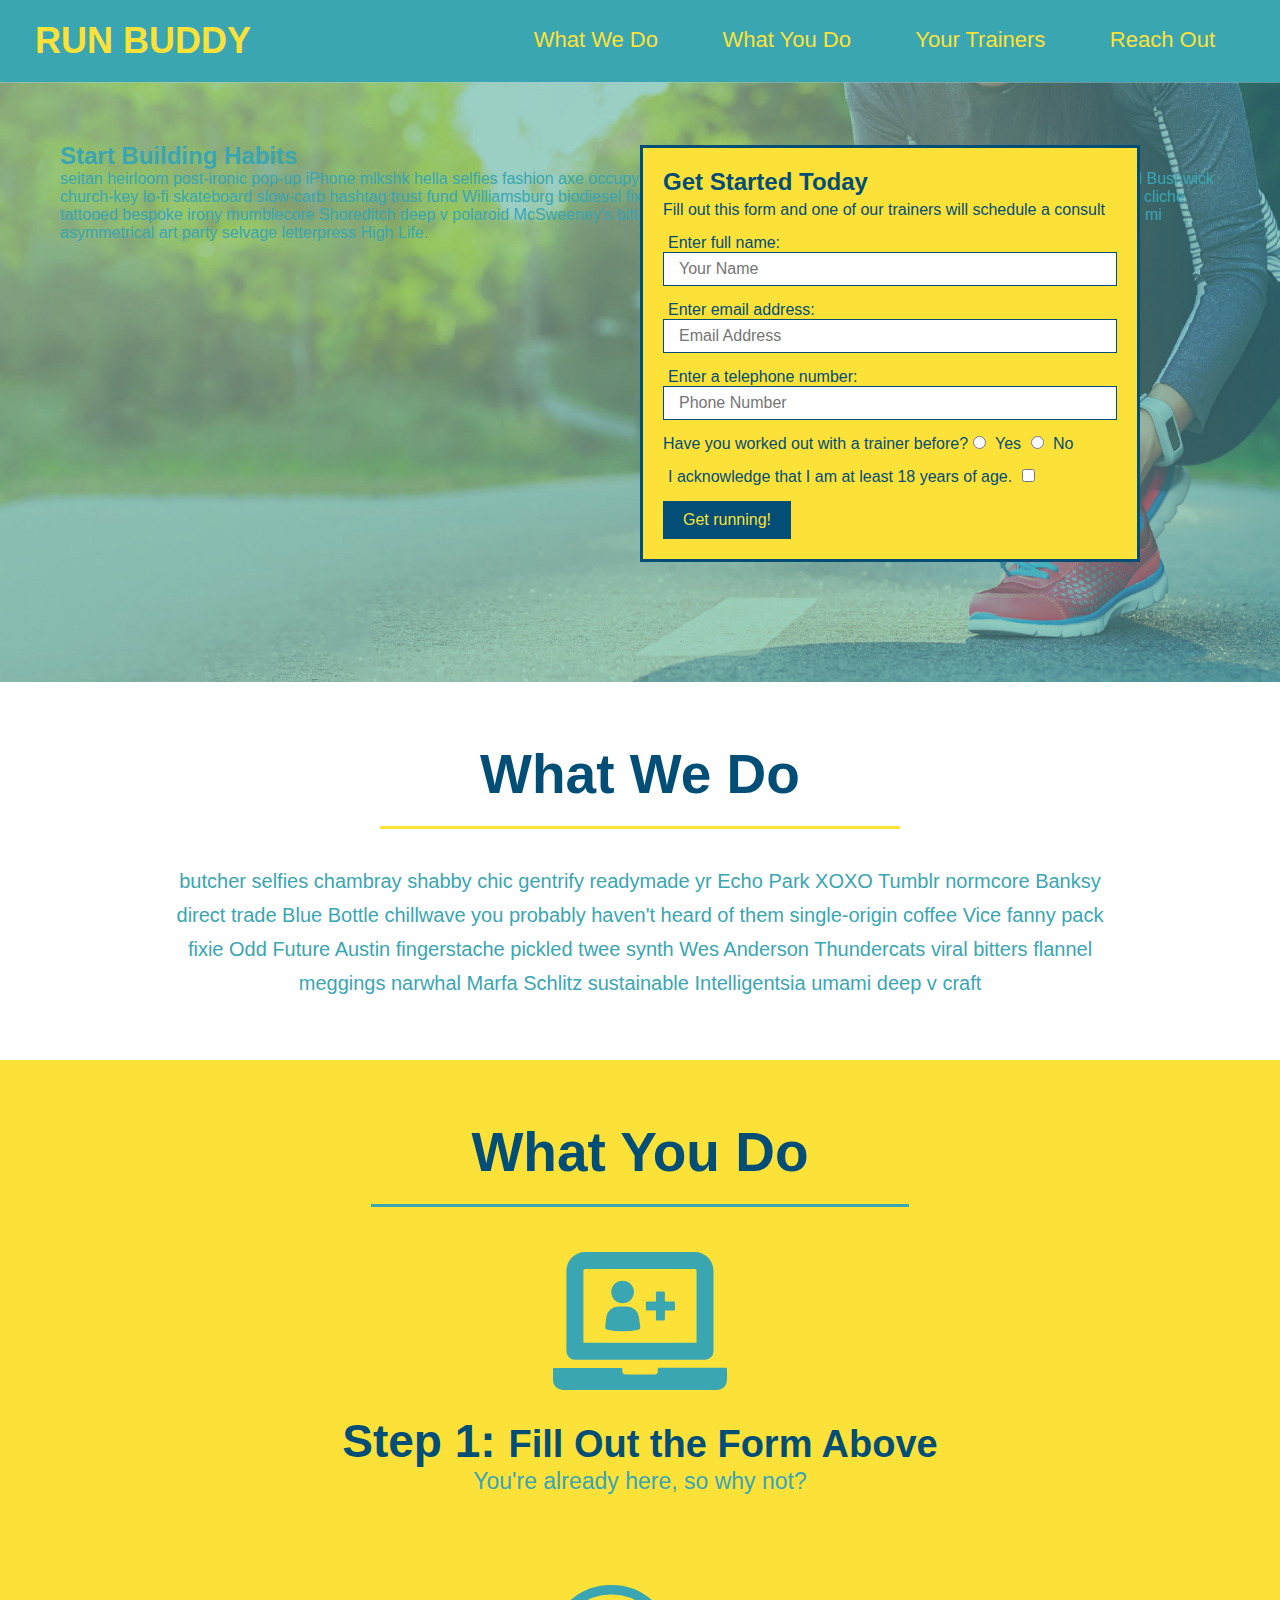
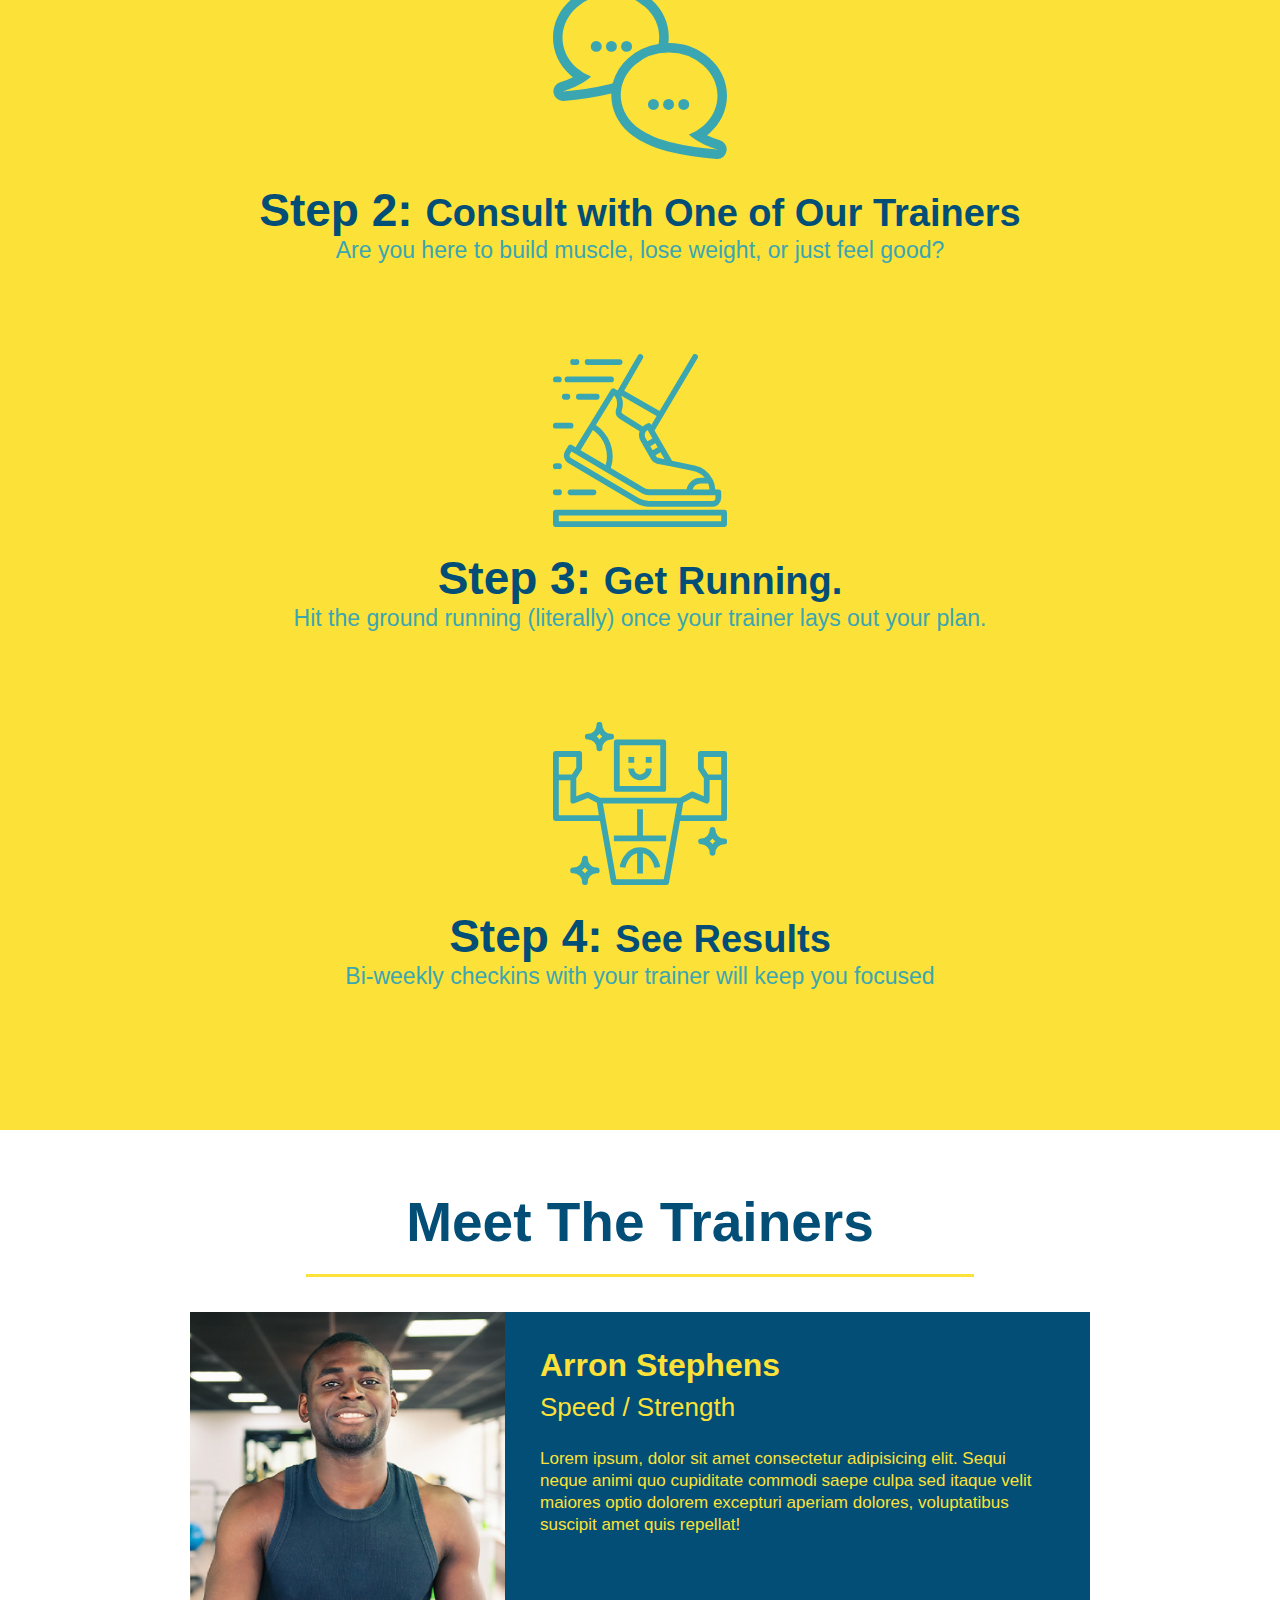
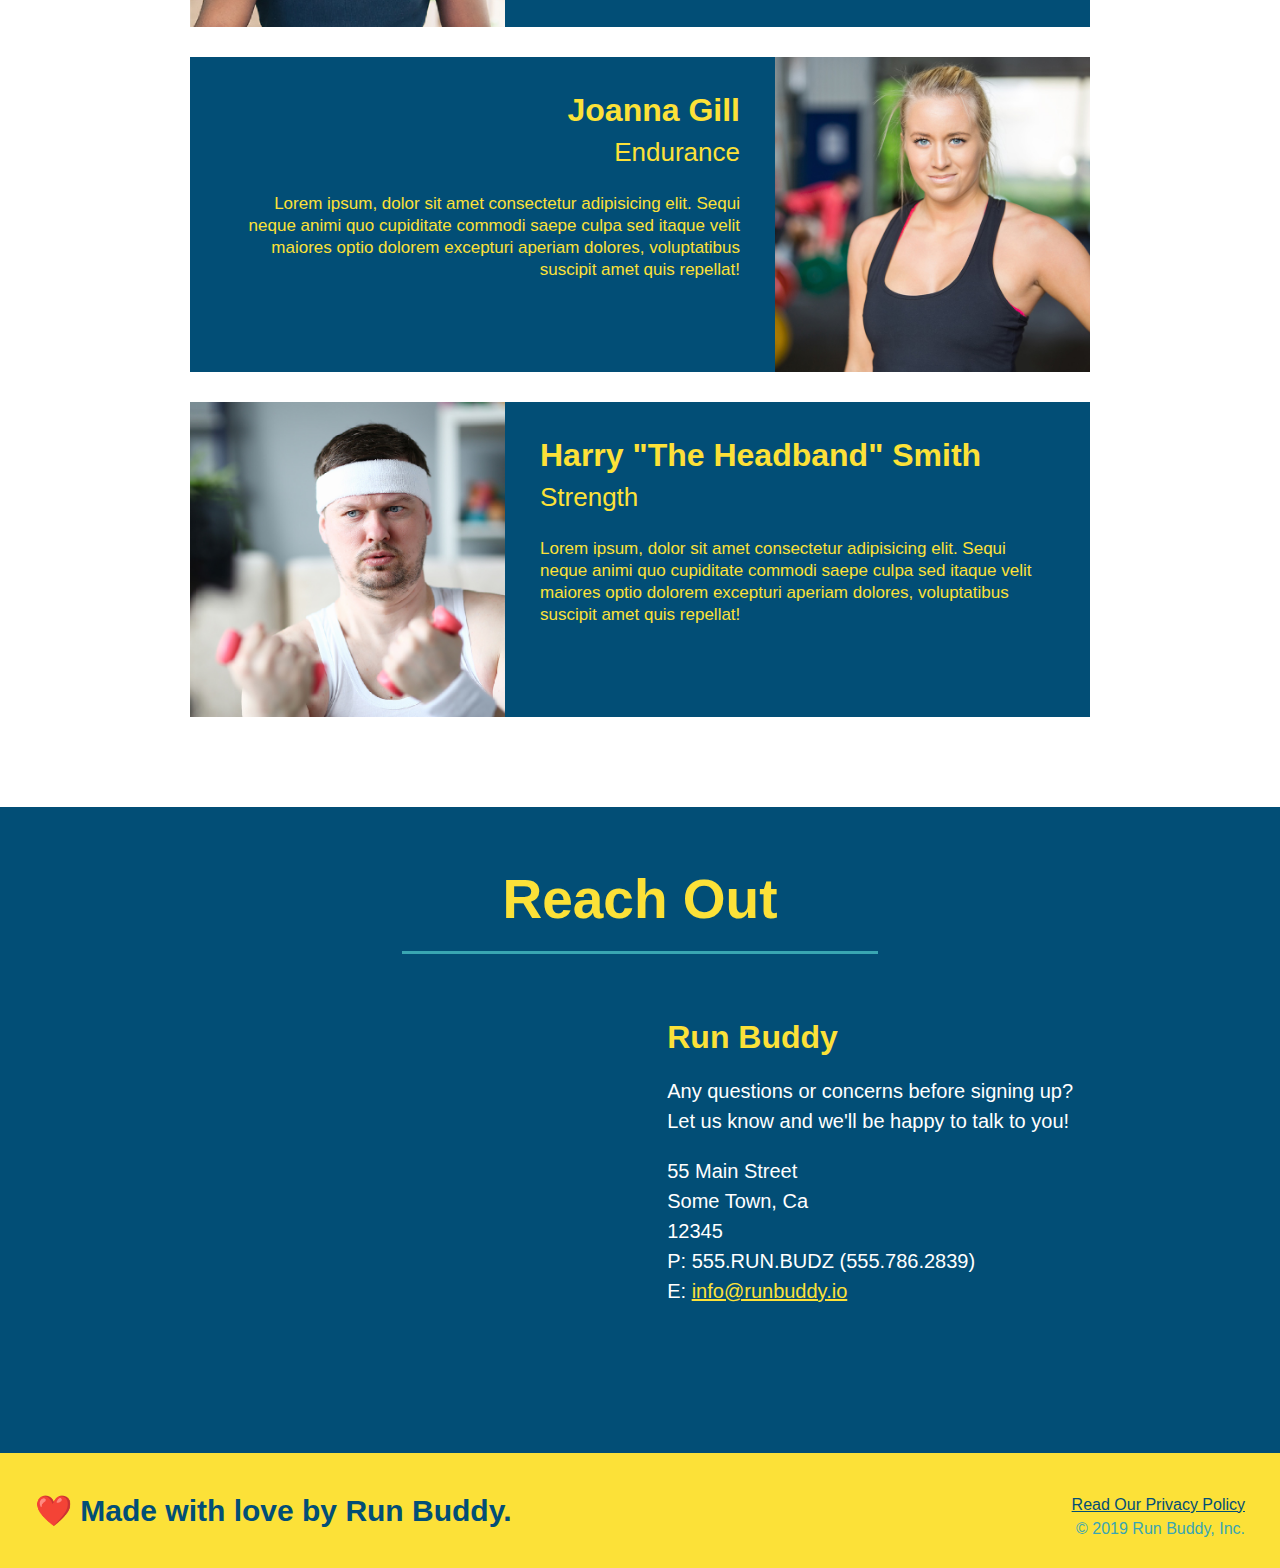
==== index.html @ 1ac49eac "add content to hero, replace image" ====
<!DOCTYPE html>
<html lang="en"
    <head>
        <link rel="stylesheet" href="./assets/css/style.css" />
        <meta charset="UTF-8" />
        <title>Run Buddy</title>
    </head>
    <body>
        <!--navigation -->
        <header>
            <H1>
                <a href="/">RUN BUDDY</a>
            </H1>
            <nav>
                <!-- Unordered list element -->
                <ul>
                    <!-- List item element -->
                    <li>
                        <!-- Anchor element -->
                        <a href="#what-we-do">What We Do</a>
                    </li>
                    <li>
                        <a href="#what-you-do">What You Do</a>
                    </li>
                    <li>
                        <a href="#your-trainers">Your Trainers</a>
                    </li>
                    <li>
                        <a href="#reach-out">Reach Out</a>
                    </li>
                </ul>
            </nav>
        </header>
        
        <!-- hero/jumbtron -->
        <section class="hero">
            <div class="hero-cta">
                <h2>Start Building Habits</h2>
                <p>
                    seitan heirloom post-ironic pop-up iPhone mlkshk hella selfies fashion axe occupy readymade put a bird on it messenger bag Wes Anderson Schlitz plaid Bushwick church-key lo-fi skateboard slow-carb hashtag trust fund Williamsburg biodiesel fixie farm-to-table 8-bit banjo XOXO Banksy chillwave bicycle rights retro cliche tattooed bespoke irony mumblecore Shoreditch deep v polaroid McSweeney's bitters cray gentrify tofu Marfa you probably haven't heard of them yr banh mi asymmetrical art party selvage letterpress High Life.
                </p>
            </div>
            <div class="hero-form">
                <h3>Get Started Today</h3>
                <p>Fill out this form and one of our trainers will schedule a consult</p>
                <!-- Add form element -->
                <form>
                    <label for="name">Enter full name:</label>
                    <input type="text" placeholder="Your Name" name="name" id="name" class="form-input" />
                    <label for="email">Enter email address:</label>
                    <input type="email" placeholder="Email Address" name="email" id="email" class="form-input" />
                    <label for="phone">Enter a telephone number:</label>
                    <input type="tel" placeholder="Phone Number" name="phone" id="phone" class="form-input" />
                    <p>
                        Have you worked out with a trainer before?
                        <input type="radio" name="trainer-confirm" id="trainer-yes" />
                        <label for="trainer-yes">Yes</label> 
                        <input type="radio" name="trainer-cofirm" id="trainer-no" />
                        <label for="trainer-no">No</label>
                    </p>
                    <p>
                        <label for="checkbox" >
                        I acknowledge that I am at least 18 years of age.
                        </label>
                        <input type="checkbox" name="age-confirm" id="checkbox" />
                    </p>
                    <button type="submit">
                        Get running!
                    </button>
                </form>
            </div>
        </section>
        <!-- end hero -->
        <!-- "what we do" section -->
        <section id="what-we-do" class="intro">
            <h2 class="section-title primary-border">What We Do</h2>
            <p>
                butcher selfies chambray shabby chic gentrify readymade yr Echo Park XOXO Tumblr normcore Banksy direct trade Blue Bottle chillwave you probably haven't heard of them single-origin coffee Vice fanny pack fixie Odd Future Austin fingerstache pickled twee synth Wes Anderson Thundercats viral bitters flannel meggings narwhal Marfa Schlitz sustainable Intelligentsia umami deep v craft
            </p>
        </section>

        <!-- "what you do" section -->
        <section id="what-you-do" class="steps">
            <h2 class="section-title secondary-border">What You Do</h2>

            <div>
                <img src="assets/images/01-04-svgs/step-1.svg" alt=""/>
                <h3>Step 1: <span>Fill Out the Form Above</span></h3>
                <p>You're already here, so why not?</p>
            </div>

            <div>
                <img src="assets/images/01-04-svgs/step-2.svg" alt=""/>
                <h3>Step 2: <span>Consult with One of Our Trainers</span></h3>
                <p>Are you here to build muscle, lose weight, or just feel good?</p>
            </div>

            <div>
                <img src="assets/images/01-04-svgs/step-3.svg" alt=""/>
                <h3>Step 3: <span>Get Running.</span></h3>
                <p>Hit the ground running (literally) once your trainer lays out your plan.</p>
            </div>

            <div>
                <img src="assets/images/01-04-svgs/step-4.svg" alt=""/>
                <h3>Step 4: <span>See Results</span></h3>
                <p>Bi-weekly checkins with your trainer will keep you focused</p>
            </div>
        </section>

        <!-- "meet the trainers" section -->
        <section id="your-trainers" class="trainers">
            <h2 class="section-title primary-border">
                Meet The Trainers
            </h2>
            <article class="trainer">
                <img src="assets/images/01-05-trainers/trainer-1.jpg" alt="Arron Stephens in his workout clothes, ready to pump iron"/>
                <div class="trainer-bio text-left">
                    <h3>Arron Stephens</h3>
                    <h4>Speed / Strength</h4>
                    <p>
                        Lorem ipsum, dolor sit amet consectetur adipisicing elit. Sequi neque animi quo cupiditate commodi saepe culpa sed
      itaque velit maiores optio dolorem excepturi aperiam dolores, voluptatibus suscipit amet quis repellat!
                    </p>
                </div>
            </article>

        <!-- second trainer bio -->
             <article class="trainer">
                <div class="trainer-bio text-right">
                    <h3>Joanna Gill</h3>
                    <h4>Endurance</h4>
                    <p>
                        Lorem ipsum, dolor sit amet consectetur adipisicing elit. Sequi neque animi quo cupiditate commodi saepe culpa sed
      itaque velit maiores optio dolorem excepturi aperiam dolores, voluptatibus suscipit amet quis repellat!
                    </p>
                </div>
                <img src="assets/images/01-05-trainers/trainer-2.jpg" alt="Joanna Gill cooling off after a workout"/>
            </article>

        <!-- third trainer bio-->
            <article class="trainer">
                <img src="assets/images/01-05-trainers/trainer-3.jpg" alt="Harry Smith wearing a headband and lifting comically small pink weights"/>
                <div class="trainer-bio text-left">
                    <h3>Harry "The Headband" Smith</h3>
                    <h4>Strength</h4>
                    <p>
                        Lorem ipsum, dolor sit amet consectetur adipisicing elit. Sequi neque animi quo cupiditate commodi saepe culpa sed
      itaque velit maiores optio dolorem excepturi aperiam dolores, voluptatibus suscipit amet quis repellat!
                    </p>
                </div>
            </article>
        </section>

        <!-- "reach out" section -->
        <section id="reach-out" class="reach-out">
            <h2 class="section-title secondary-border">Reach Out</h2>
            <div class="contact-info">
                <iframe src="https://www.google.com/maps/embed?pb=!1m18!1m12!1m3!1d3444.9322845877364!2d-97.71588204939543!3d30.2959893135113!2m3!1f0!2f0!3f0!3m2!1i1024!2i768!4f13.1!3m3!1m2!1s0x8644b5f6bcf0cf97%3A0x780949b0cc83737!2s1407%20Wilshire%20Blvd%2C%20Austin%2C%20TX%2078722!5e0!3m2!1sen!2sus!4v1616112323193!5m2!1sen!2sus" 
                width="400" 
                height="400" 
                style="border:0;" 
                allowfullscreen 
                >
                </iframe>
                <div>
                <h3>Run Buddy</h3>
                <p>
                    Any questions or concerns before signing up?
                    <br />
                    Let us know and we'll be happy to talk to you!
                </p>
                <address>
                    55 Main Street <br/>
                    Some Town, Ca <br/>
                    12345 <br/>
                    P: 555.RUN.BUDZ (555.786.2839)<br/>
                    E: <a href="mailto: info@runbuddy.io">info@runbuddy.io</a>
                </address>
                </div>
            </div>
        </section>

        <!-- footer -->
        <footer>
            <h2>❤️ Made with love by Run Buddy.</h2>
            <div>
                <a href="./privacy-policy.html#">Read Our Privacy Policy</a><br/>
                &copy; 2019 Run Buddy, Inc.
            </div>
        </footer>

    </body>
</html>
---- assets/css/style.css ----
* {
    margin: 0;
    padding: 0;
    box-sizing: border-box;
}
body {
    /* I'm a CSS comment! */
    color: #39a6b2;
    font-family: Helvetica, Arial, sans-serif;    
}
/* apply styles to <head> */
header {
    padding: 20px 35px;
    background-color: #39a6b2;

}
header h1 {
    font-weight: bold;
    font-size: 36px;
    color: #fce138;
    margin: 0;
    display: inline;
}

header a {
    text-decoration: none;
    color: #fce138;
}

header nav {
    float: right;
    margin: 7px 0;
}

header nav ul li {
    display: inline;
}

header nav ul li a {
    margin: 0 30px;
    font-weight: lighter;
    font-size: 22px;
}

footer {
    background: #fce138;
    width: 100%;
    padding: 40px 35px;
}

footer h2 {
    display: inline;
    color: #024e76;
    font-size: 30px;
    margin: 0;
}

footer div {
    float: right;
    line-height: 1.5;
    text-align: right;
}

footer a {
    color: #024e76;
}

section {
    padding: 60px;
}

/* Hero Style Start */
.hero {
    background-image: url("../images/hero-bg.jpeg");
    height: 600px;
    background-size: cover;
    background-position: center;
    position: relative;
}

.hero-form {
    background-color: #fce138;
    color: #024e76;
    padding: 20px;
    width: 500px;
    border: solid 3px #024e76;
    position: absolute;
    bottom: 120px;
    right: 140px;
}

.hero-form h3 {
    font-size: 24px;
    margin: 0;
}

.hero-form p {
    margin: 5px 0 15px 0;
}

.form-input {
    border: 1px solid #024e76;
    display: block;
    padding: 7px 15px;
    font-size: 16px;
    color: #024e76;
    width: 100%;
    margin-bottom: 15px;
}

.hero-form label {
    margin: 0 5px;
}

.hero-form button{
    color: #fce138;
    background-color: #024e76;
    border: none;
    padding: 10px 20px;
    font-size: 16px;
}
/* HERO STYLES END */

.intro {
    text-align: center;
}

.section-title {
    font-size: 55px;
    color: #024e76;
    margin-bottom: 35px;
    padding: 0 100px 20px 100px;
    border-bottom: 3px solid #fce138;
    display: inline-block;
}

.primary-border {
    border-color: #fce138;
}

.secondary-border {
    border-color: #39a6b2;
}

.intro p {
    line-height: 1.7;
    color: #39a6b2;
    width: 80%;
    font-size: 20px;
    margin: 0 auto;
}

.steps {
    text-align: center;
    background: #fce138;
}

.steps div {
    margin-bottom: 80px;
}

.steps img {
    width: 15%;
    margin: 10px 0;
}

.steps h3 {
    color: #024e76;
    font-size: 46px;
    margin-top: 10px;
}

.steps p {
    color: #39a6b2;
    font-size: 23px;
}

.steps span {
    font-size: 38px;
}

.trainers {
    text-align: center;
}

.trainer {
    width: 900px;
    margin: 0 auto 30px auto;
    background: #024e76;
    color: #fce138;
    overflow: auto;
}

.trainer img {
    width: 35%;
    float: left;
}

.trainer-bio {
    padding: 35px;
    float: left;
    width: 65%;
}

.trainer-bio h3 {
    font-size: 32px;
    margin-bottom: 8px;
}

.trainer-bio h4 {
    font-weight: lighter;
    font-size: 26px;
    margin-bottom: 25px;
}

.trainer-bio p {
    font-size: 17px;
    line-height: 1.3;
}

.text-left {
    text-align: left;
}

.text-right {
    text-align: right;
}

.reach-out {
    background: #024e76;
    text-align: center;
}

.reach-out h2 {
    color: #fce138;
}

.contact-info iframe {
    width: 400px;
    height: 400px;
}

.contact-info div {
    width: 410px;
    display: inline-block;
    vertical-align: top;
    text-align: left;
    margin: 30px 0 0 60px;
    color: white;
}

.contact-info h3 {
    color: #fce138;
    font-size: 32px;
}

.contact-info p, .contact-info address {
    margin: 20px 0;
    line-height: 1.5;
    font-size: 20px;
    font-style: normal;
}

.contact-info a {
    color: #fce138;
}

/* REACH OUT STYLES END */
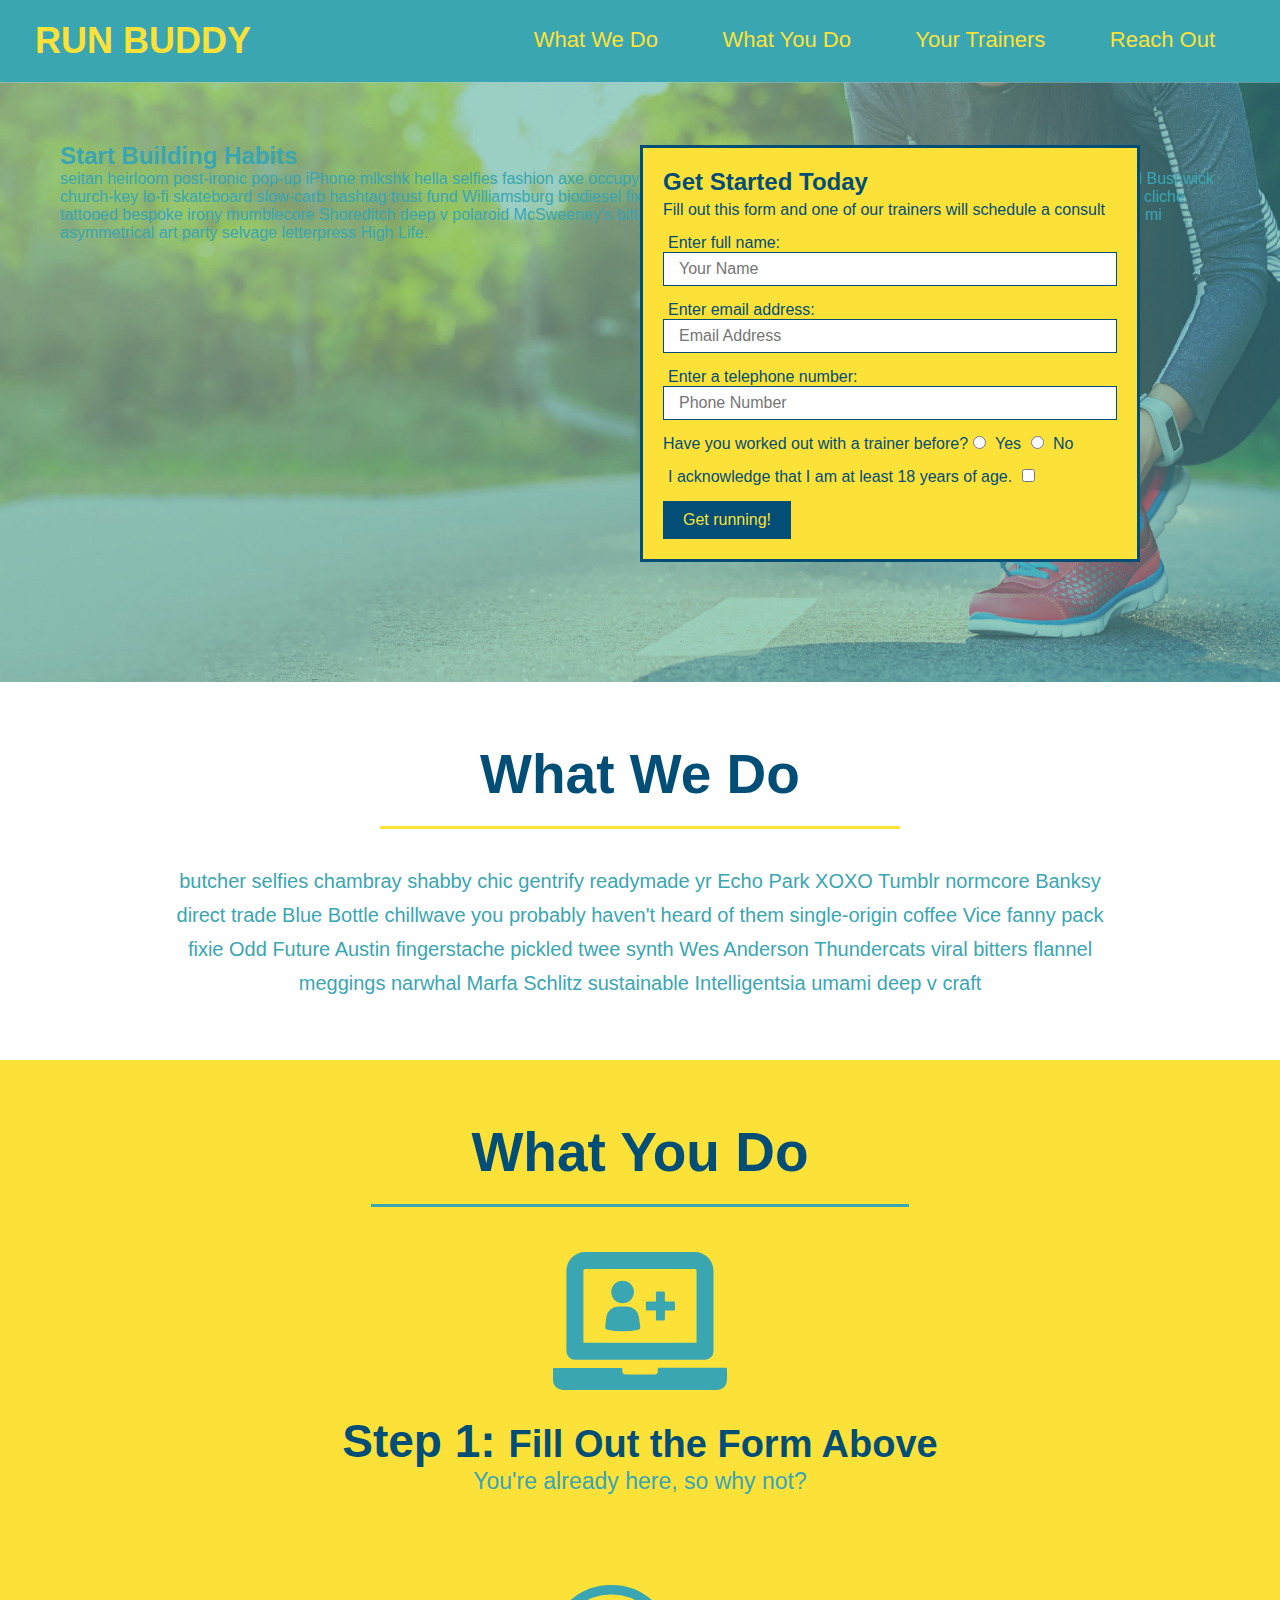
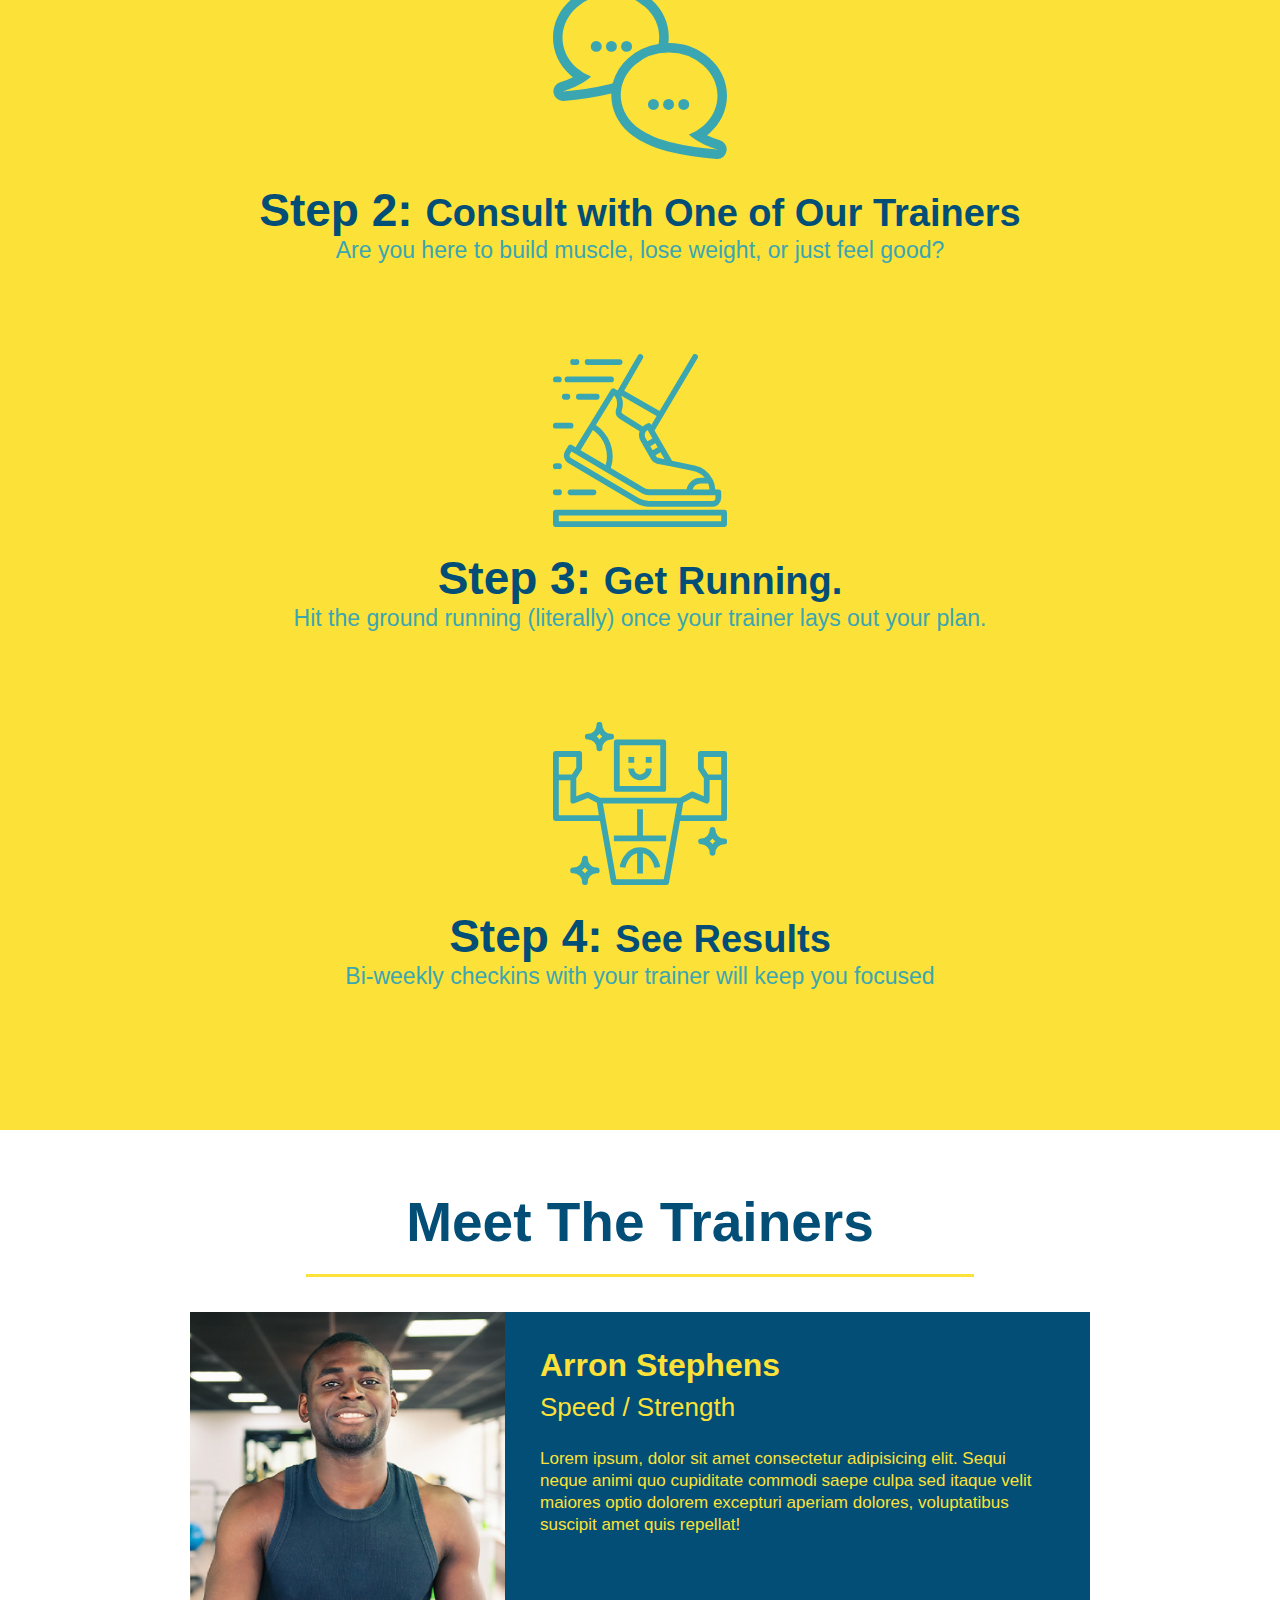
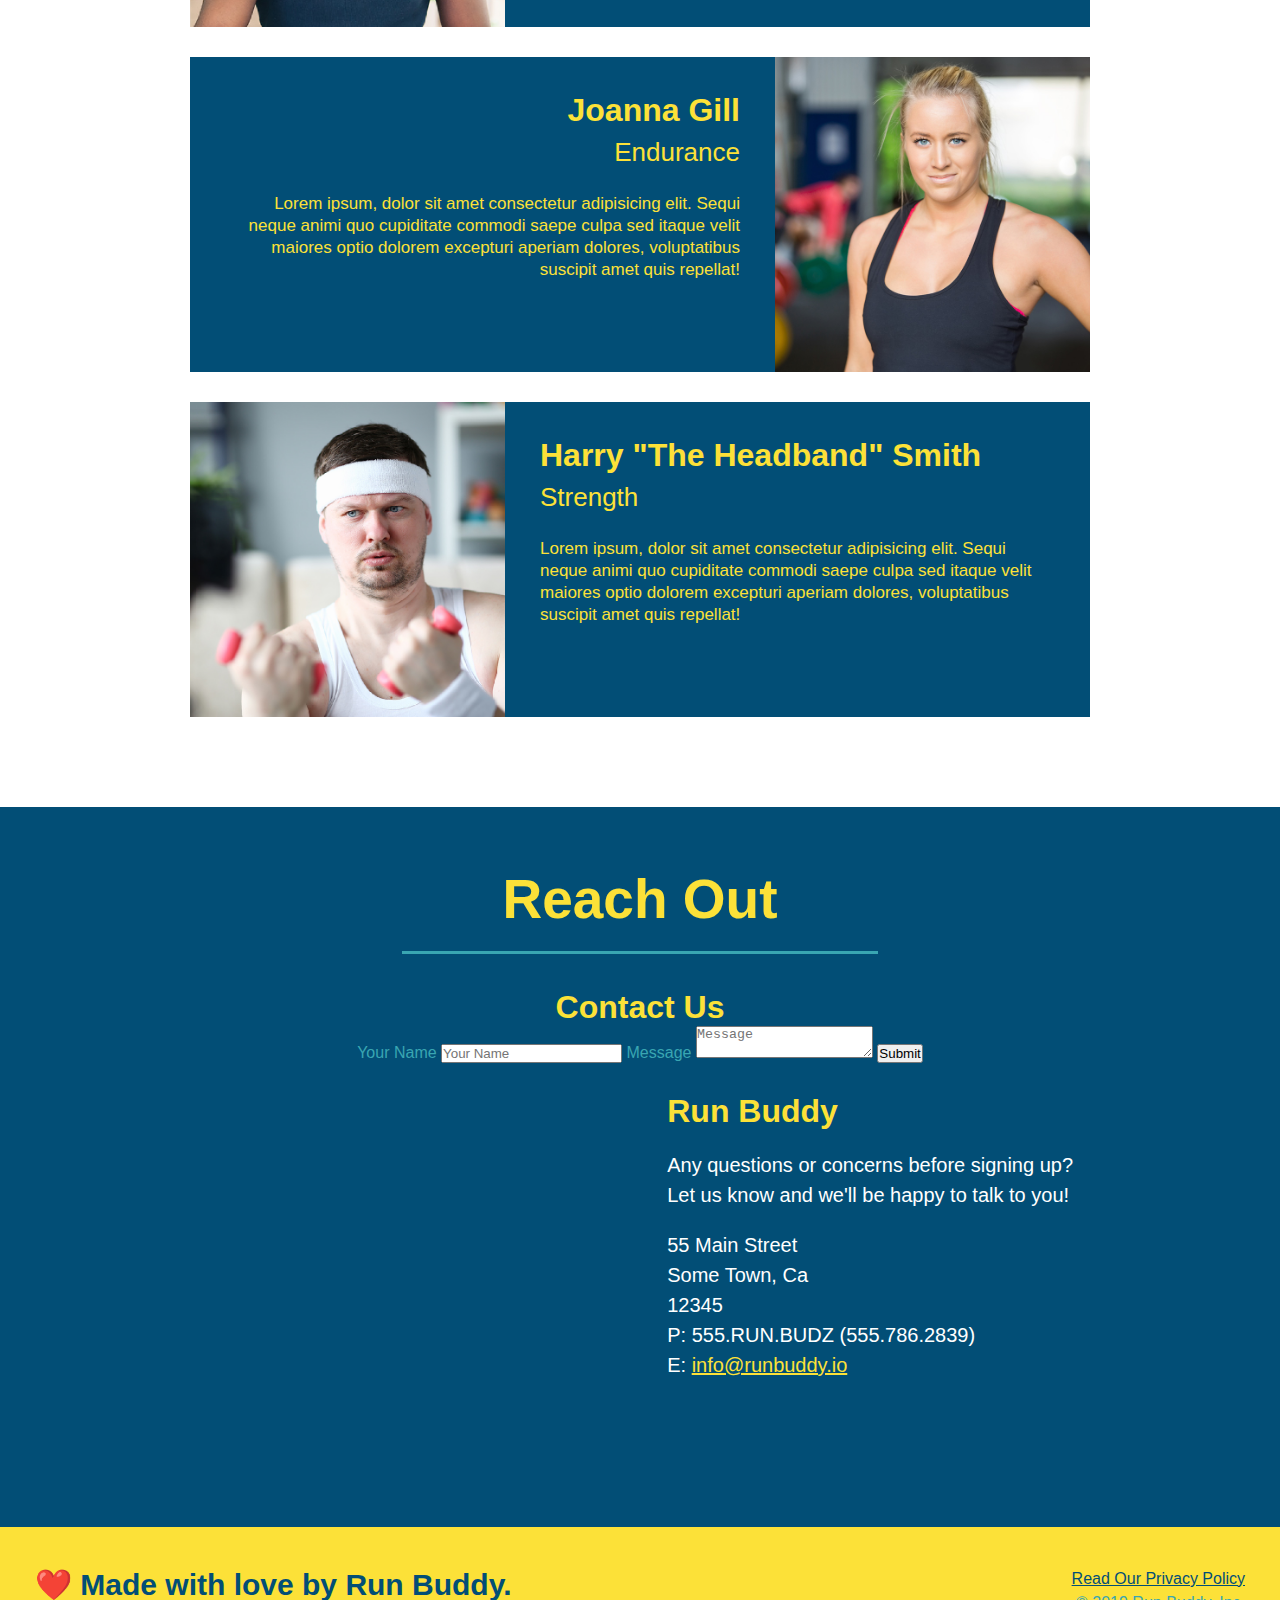
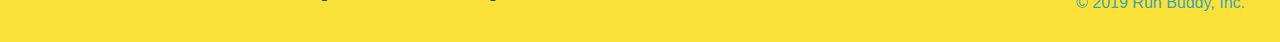
==== commit 212be2cb: "add contact form" ====
--- a/index.html
+++ b/index.html
@@ -156,6 +156,16 @@
         <section id="reach-out" class="reach-out">
             <h2 class="section-title secondary-border">Reach Out</h2>
             <div class="contact-info">
+                <h3>Contact Us</h3>
+                <form>
+                    <label for="contact-name">Your Name</label>
+                    <input type="text" id="contact-name" placeholder="Your Name" />
+
+                    <label for="contact-message">Message</label>
+                    <textarea id="contact-message" placeholder="Message"></textarea>
+
+                    <button type="submit">Submit</button>
+                </form>
                 <iframe src="https://www.google.com/maps/embed?pb=!1m18!1m12!1m3!1d3444.9322845877364!2d-97.71588204939543!3d30.2959893135113!2m3!1f0!2f0!3f0!3m2!1i1024!2i768!4f13.1!3m3!1m2!1s0x8644b5f6bcf0cf97%3A0x780949b0cc83737!2s1407%20Wilshire%20Blvd%2C%20Austin%2C%20TX%2078722!5e0!3m2!1sen!2sus!4v1616112323193!5m2!1sen!2sus" 
                 width="400" 
                 height="400" 
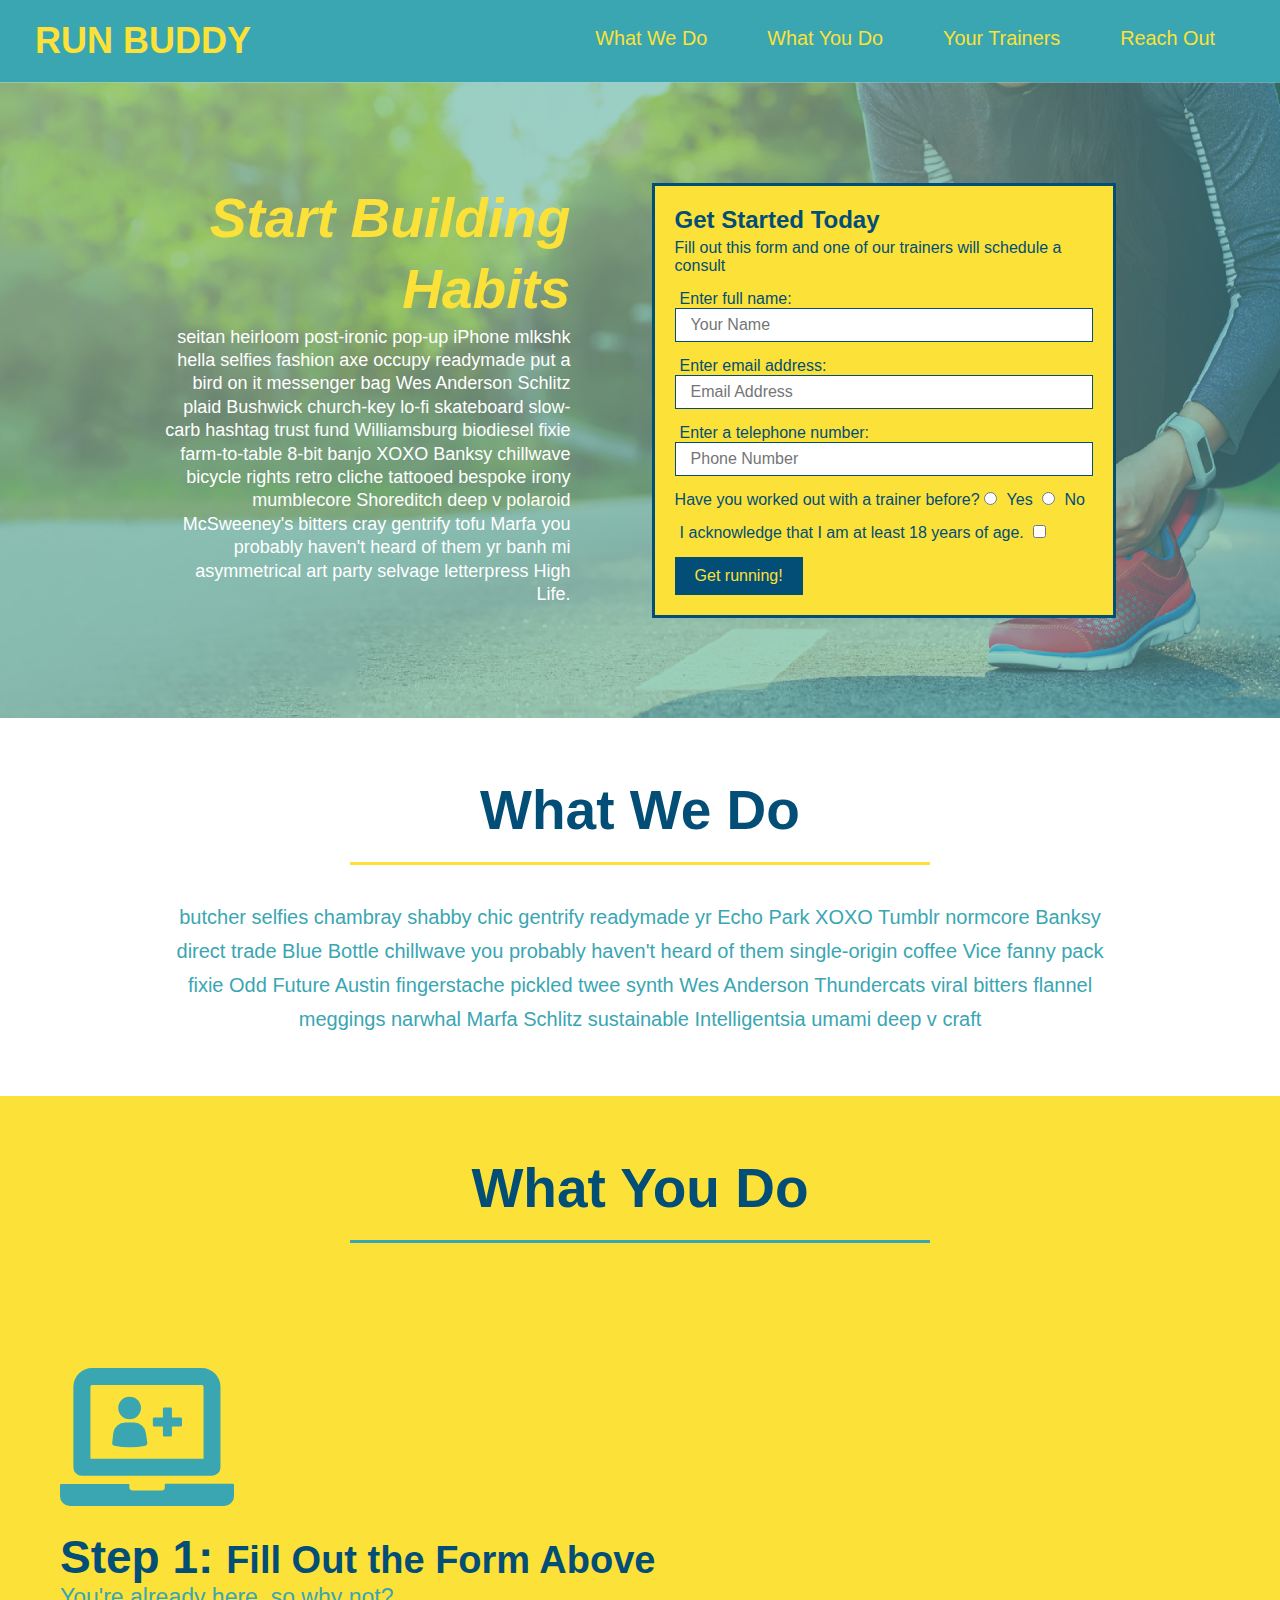
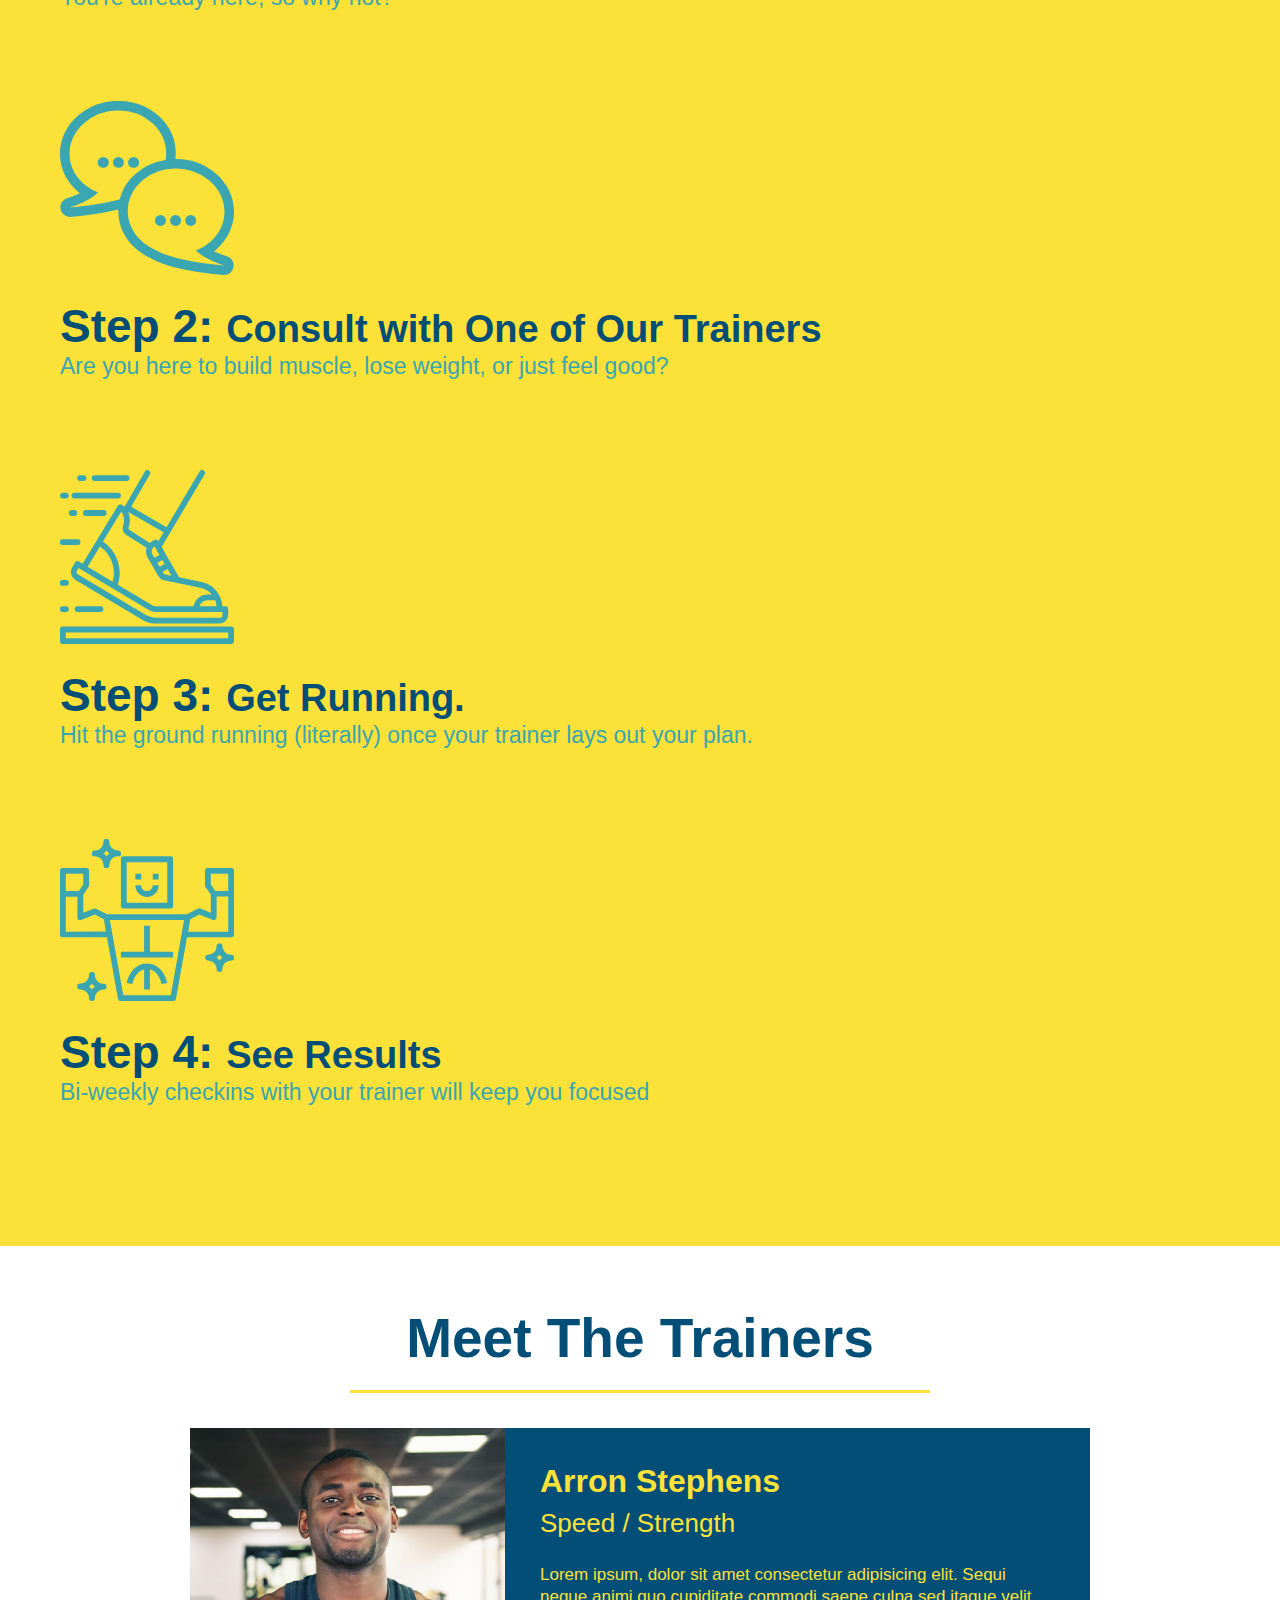
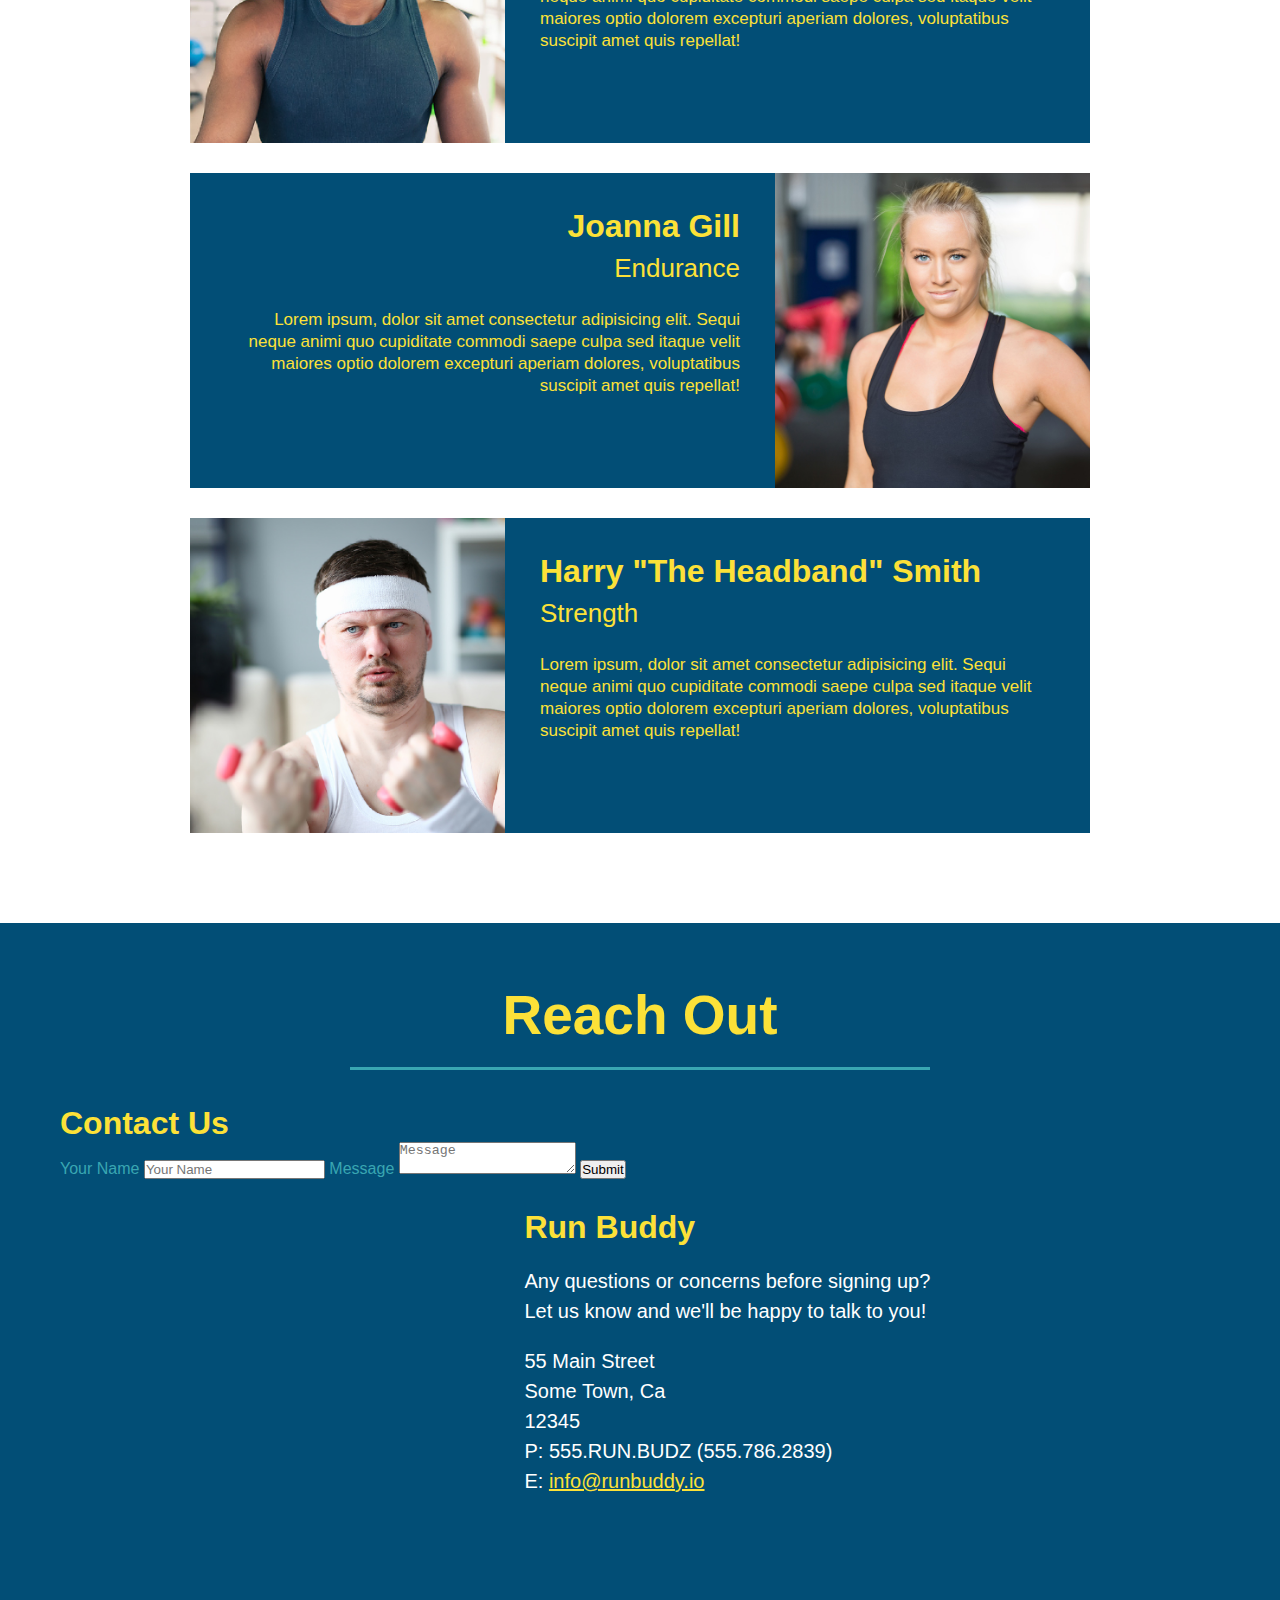
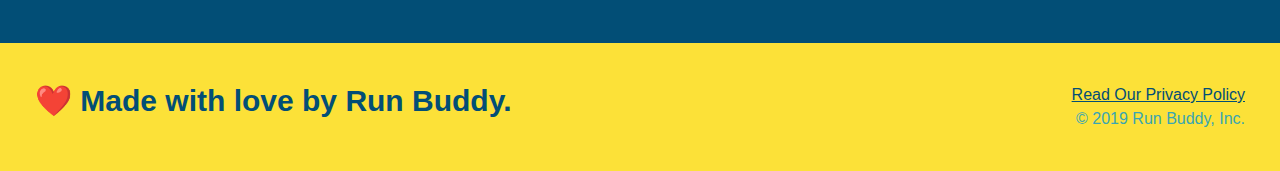
==== commit 36f03cb9: "centered section title with flexbox" ====
--- a/index.html
+++ b/index.html
@@ -73,16 +73,21 @@
         <!-- end hero -->
         <!-- "what we do" section -->
         <section id="what-we-do" class="intro">
+        <div class="flex-row">
             <h2 class="section-title primary-border">What We Do</h2>
+        </div>
+        <div class="flex-row">
             <p>
                 butcher selfies chambray shabby chic gentrify readymade yr Echo Park XOXO Tumblr normcore Banksy direct trade Blue Bottle chillwave you probably haven't heard of them single-origin coffee Vice fanny pack fixie Odd Future Austin fingerstache pickled twee synth Wes Anderson Thundercats viral bitters flannel meggings narwhal Marfa Schlitz sustainable Intelligentsia umami deep v craft
             </p>
+        </div>
         </section>
 
         <!-- "what you do" section -->
         <section id="what-you-do" class="steps">
+        <div class="flex-row">
             <h2 class="section-title secondary-border">What You Do</h2>
-
+        </div>
             <div>
                 <img src="assets/images/01-04-svgs/step-1.svg" alt=""/>
                 <h3>Step 1: <span>Fill Out the Form Above</span></h3>
@@ -110,9 +115,11 @@
 
         <!-- "meet the trainers" section -->
         <section id="your-trainers" class="trainers">
+        <div class="flex-row">
             <h2 class="section-title primary-border">
                 Meet The Trainers
             </h2>
+        </div>
             <article class="trainer">
                 <img src="assets/images/01-05-trainers/trainer-1.jpg" alt="Arron Stephens in his workout clothes, ready to pump iron"/>
                 <div class="trainer-bio text-left">
--- a/assets/css/style.css
+++ b/assets/css/style.css
@@ -12,14 +12,15 @@
 header {
     padding: 20px 35px;
     background-color: #39a6b2;
-
+    display: flex;
+    justify-content: space-between;
+    flex-wrap: wrap;
 }
 header h1 {
     font-weight: bold;
     font-size: 36px;
     color: #fce138;
     margin: 0;
-    display: inline;
 }
 
 header a {
@@ -28,35 +29,39 @@
 }
 
 header nav {
-    float: right;
     margin: 7px 0;
 }
 
-header nav ul li {
-    display: inline;
+header nav ul {
+    display: flex;
+    flex-wrap: wrap;
+    justify-content: space-between;
+    align-items: center;
+    list-style: none;
 }
 
 header nav ul li a {
     margin: 0 30px;
     font-weight: lighter;
-    font-size: 22px;
+    font-size: 1.55vw;
 }
 
 footer {
     background: #fce138;
     width: 100%;
     padding: 40px 35px;
+    display: flex;
+    justify-content: space-between;
+    flex-wrap: wrap;
 }
 
 footer h2 {
-    display: inline;
     color: #024e76;
     font-size: 30px;
     margin: 0;
 }
 
 footer div {
-    float: right;
     line-height: 1.5;
     text-align: right;
 }
@@ -72,21 +77,20 @@
 /* Hero Style Start */
 .hero {
     background-image: url("../images/hero-bg.jpeg");
-    height: 600px;
     background-size: cover;
     background-position: center;
-    position: relative;
+    display: flex;
+    justify-content: center;
+    flex-wrap: wrap;
 }
 
 .hero-form {
     background-color: #fce138;
     color: #024e76;
     padding: 20px;
-    width: 500px;
     border: solid 3px #024e76;
-    position: absolute;
-    bottom: 120px;
-    right: 140px;
+    width: 40%;
+    margin: 3.5%;
 }
 
 .hero-form h3 {
@@ -96,6 +100,21 @@
 
 .hero-form p {
     margin: 5px 0 15px 0;
+}
+
+.hero-cta {
+    width: 35%;
+    text-align: right;
+    margin: 3.5%;
+    color: #fff;
+    font-size: 18px;
+    line-height: 1.3;
+}
+
+.hero-cta h2 {
+    font-style: italic;
+    font-size: 55px;
+    color: #fce138;
 }
 
 .form-input {
@@ -121,17 +140,14 @@
 }
 /* HERO STYLES END */
 
-.intro {
-    text-align: center;
-}
-
 .section-title {
     font-size: 55px;
     color: #024e76;
-    margin-bottom: 35px;
-    padding: 0 100px 20px 100px;
     border-bottom: 3px solid #fce138;
-    display: inline-block;
+    padding-bottom: 20px;
+    text-align: center;
+    margin: 0 auto 35px auto;
+    width: 50%;
 }
 
 .primary-border {
@@ -148,10 +164,10 @@
     width: 80%;
     font-size: 20px;
     margin: 0 auto;
+    text-align: center;
 }
 
 .steps {
-    text-align: center;
     background: #fce138;
 }
 
@@ -177,10 +193,6 @@
 
 .steps span {
     font-size: 38px;
-}
-
-.trainers {
-    text-align: center;
 }
 
 .trainer {
@@ -228,7 +240,6 @@
 
 .reach-out {
     background: #024e76;
-    text-align: center;
 }
 
 .reach-out h2 {
@@ -265,5 +276,9 @@
     color: #fce138;
 }
 
+.flex-row {
+    display: flex;
+}
+
 /* REACH OUT STYLES END */
 
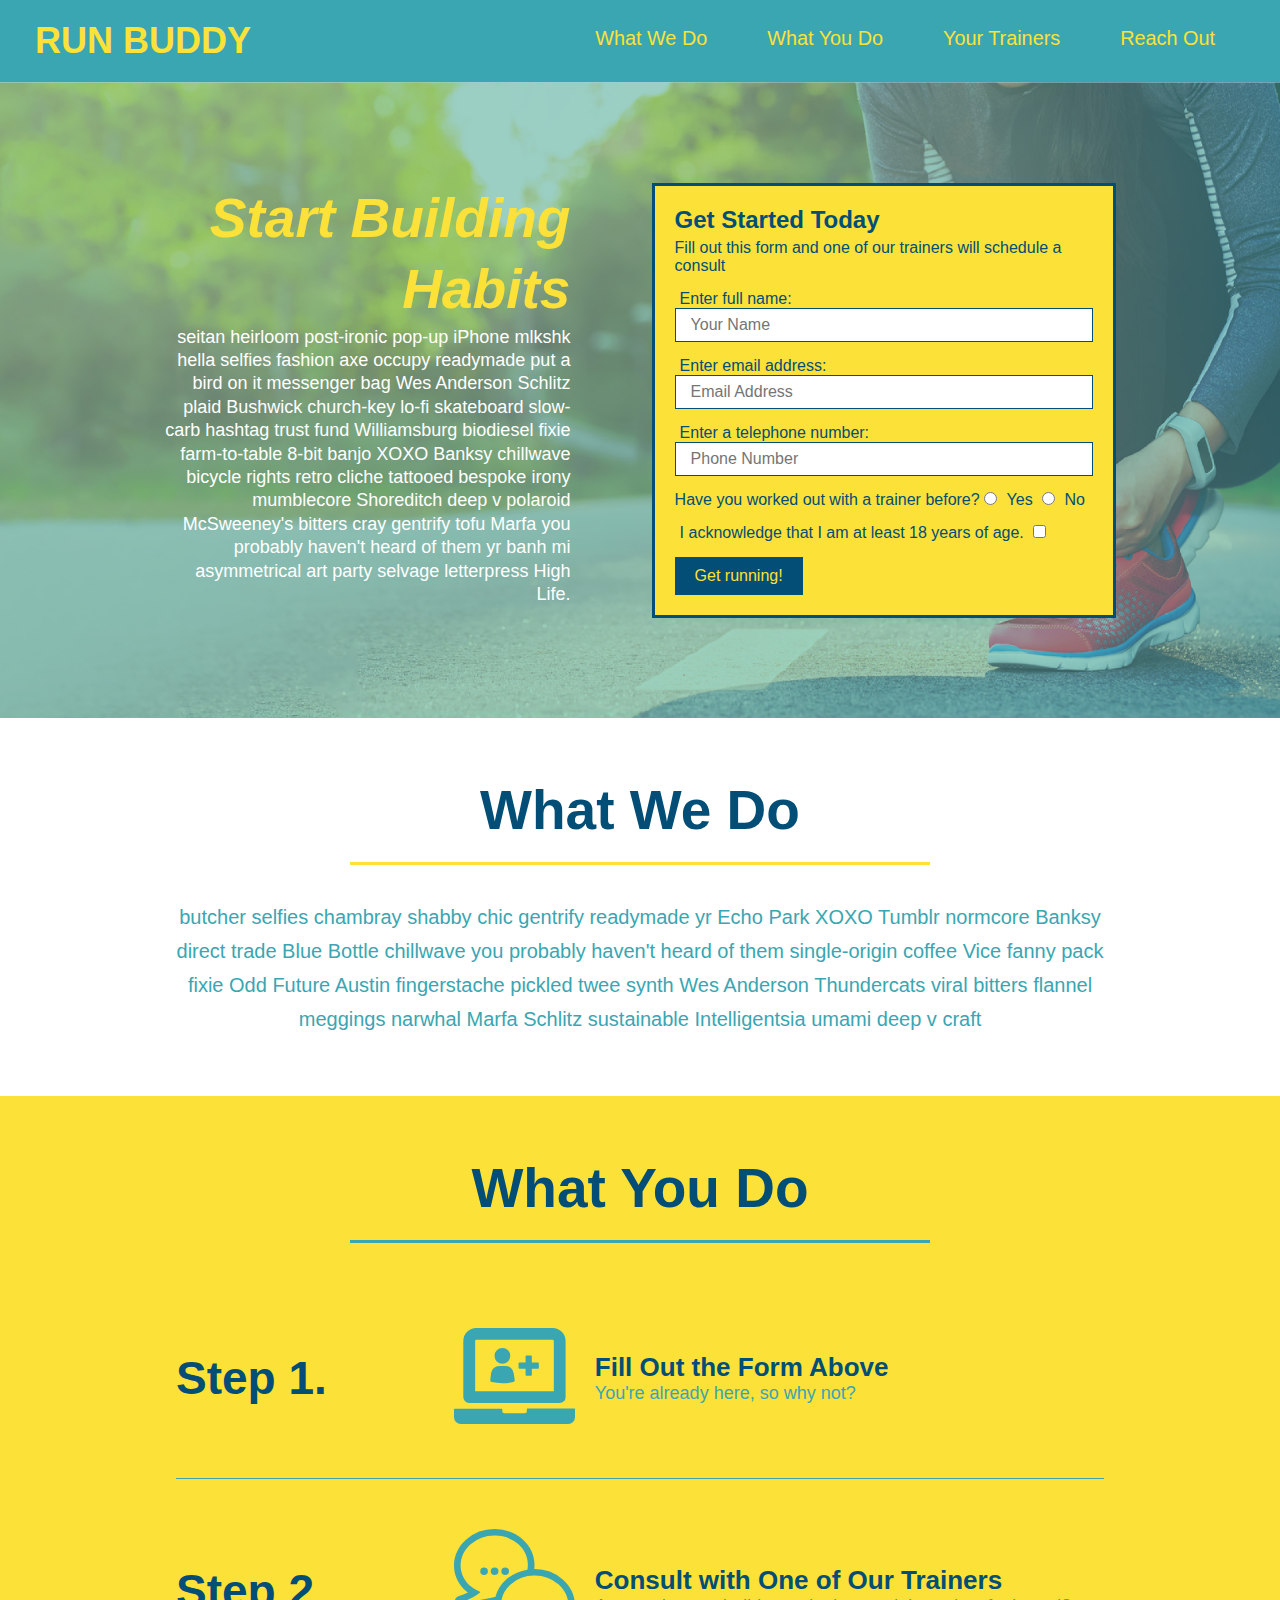
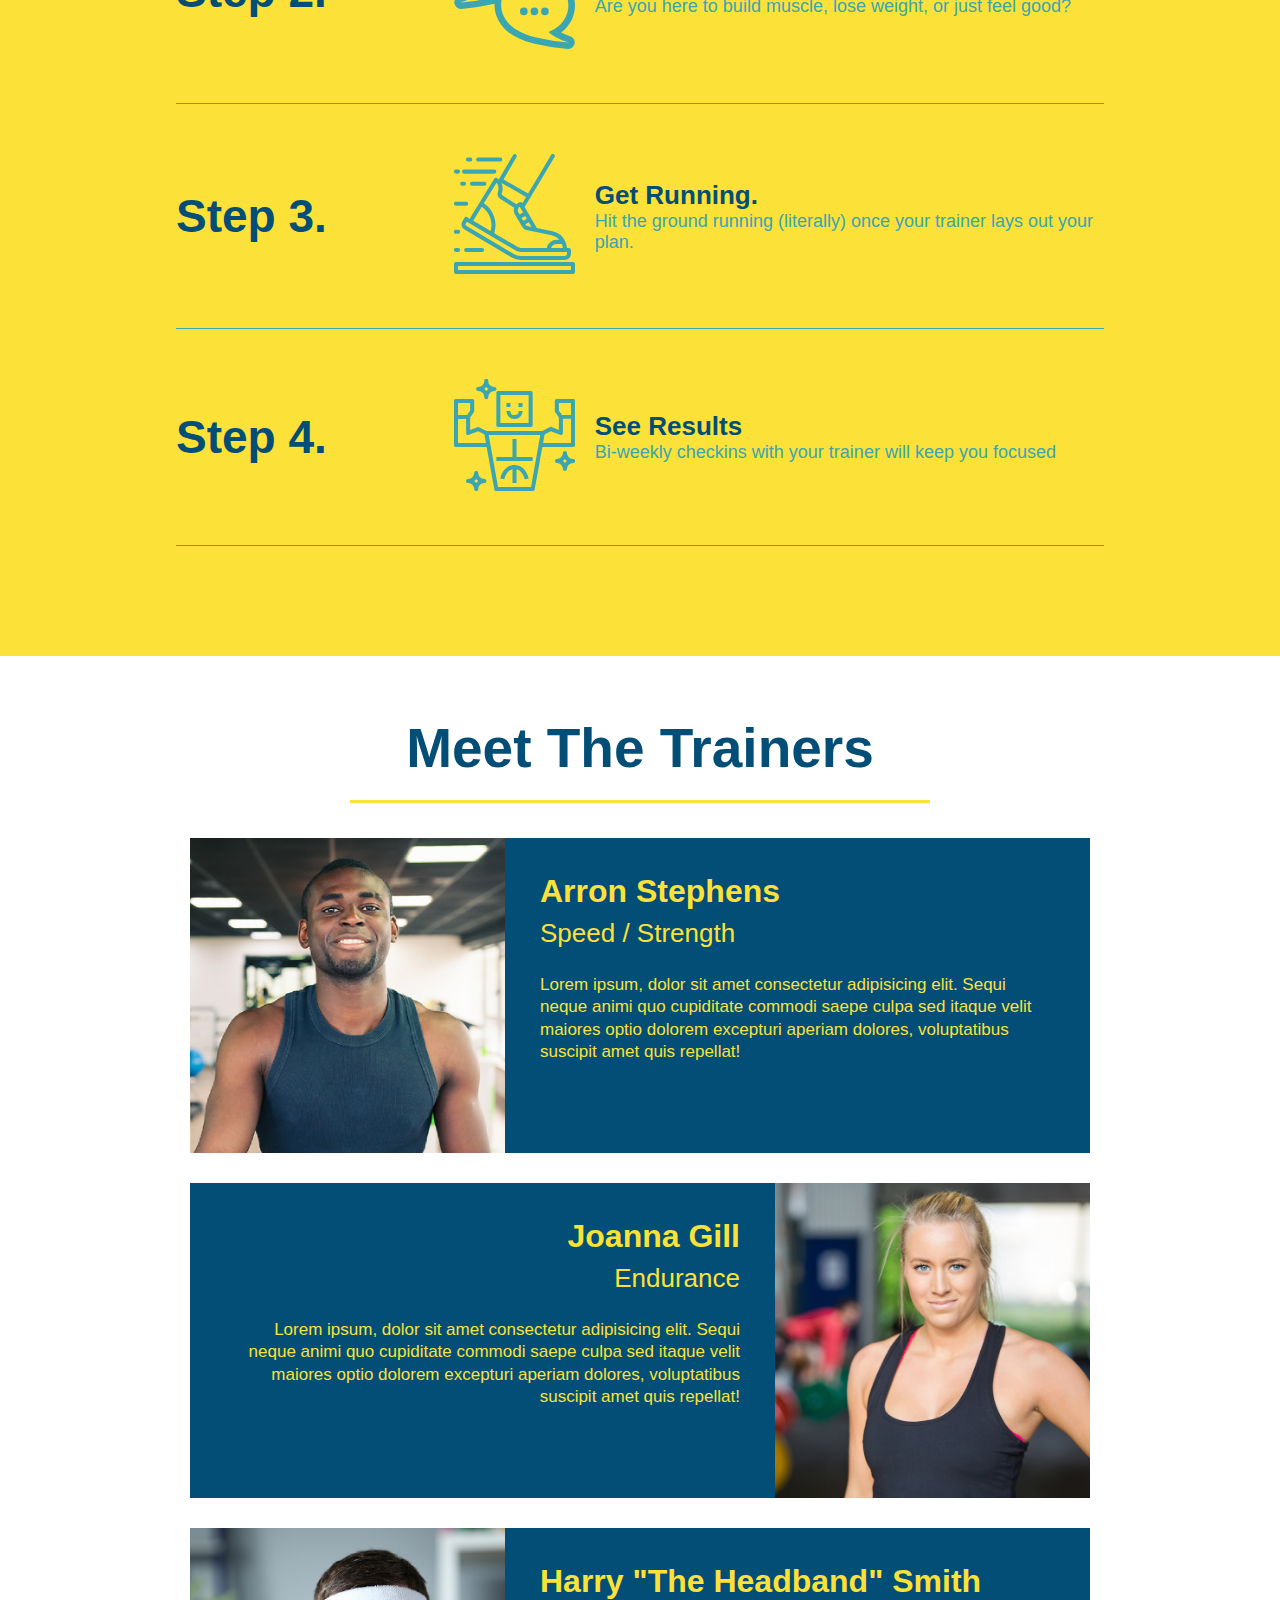
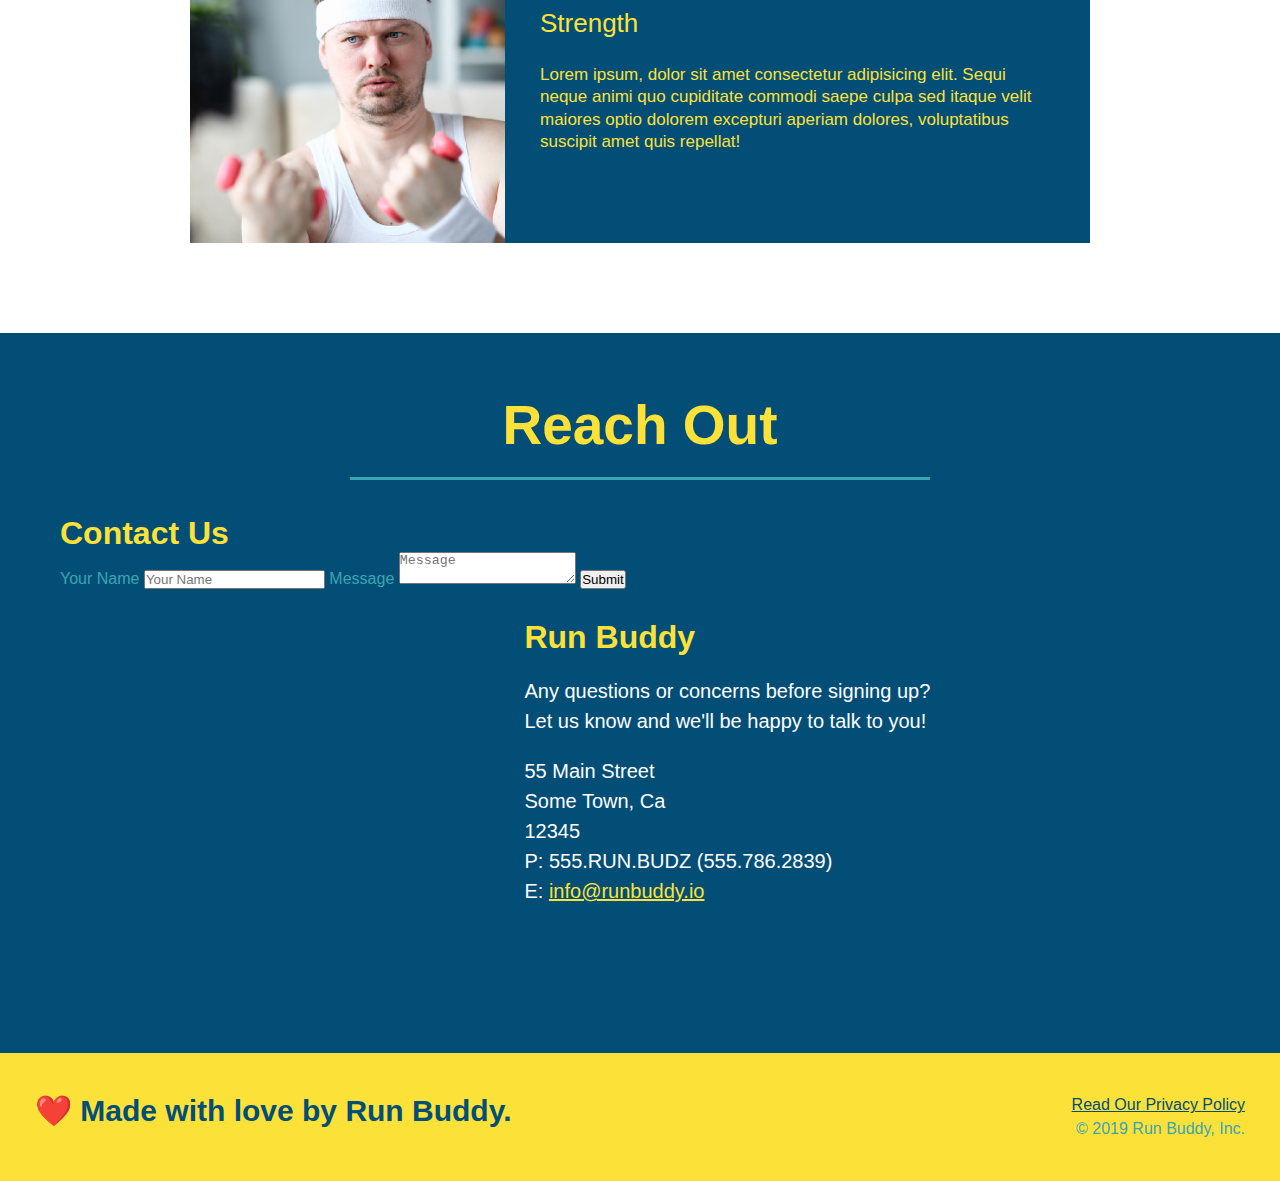
==== commit b702ae59: "add flexbox to the steps" ====
--- a/index.html
+++ b/index.html
@@ -88,28 +88,53 @@
         <div class="flex-row">
             <h2 class="section-title secondary-border">What You Do</h2>
         </div>
-            <div>
-                <img src="assets/images/01-04-svgs/step-1.svg" alt=""/>
-                <h3>Step 1: <span>Fill Out the Form Above</span></h3>
-                <p>You're already here, so why not?</p>
-            </div>
-
-            <div>
-                <img src="assets/images/01-04-svgs/step-2.svg" alt=""/>
-                <h3>Step 2: <span>Consult with One of Our Trainers</span></h3>
-                <p>Are you here to build muscle, lose weight, or just feel good?</p>
-            </div>
-
-            <div>
-                <img src="assets/images/01-04-svgs/step-3.svg" alt=""/>
-                <h3>Step 3: <span>Get Running.</span></h3>
-                <p>Hit the ground running (literally) once your trainer lays out your plan.</p>
-            </div>
-
-            <div>
-                <img src="assets/images/01-04-svgs/step-4.svg" alt=""/>
-                <h3>Step 4: <span>See Results</span></h3>
-                <p>Bi-weekly checkins with your trainer will keep you focused</p>
+            <div class="step">
+                <h3>Step 1.</h3>
+                <div class="step-info">
+                    <div class="step-img">
+                        <img src="assets/images/01-04-svgs/step-1.svg" alt=""/>
+                    </div>
+                    <div class="step-text">
+                        <h4>Fill Out the Form Above</h4>
+                        <p>You're already here, so why not?</p>
+                    </div>
+                </div>
+            </div>
+            <div class="step">
+                <h3>Step 2.</h3>
+                <div class="step-info">
+                    <div class="step-img">
+                        <img src="assets/images/01-04-svgs/step-2.svg" alt=""/>
+                    </div>
+                    <div class="step-text">
+                        <h4>Consult with One of Our Trainers </h4>
+                        <p>Are you here to build muscle, lose weight, or just feel good?</p>
+                    </div>
+                </div>
+            </div>
+            <div class="step">
+                <h3>Step 3.</h3>
+                <div class="step-info">
+                    <div class="step-img">
+                        <img src="assets/images/01-04-svgs/step-3.svg" alt=""/>
+                    </div>
+                    <div class="step-text">
+                        <h4>Get Running.</h4>
+                        <p>Hit the ground running (literally) once your trainer lays out your plan.</p>
+                    </div>
+                </div>
+            </div>
+            <div class="step">
+                <h3>Step 4.</h3>
+                <div class="step-info">
+                    <div class="step-img">
+                        <img src="assets/images/01-04-svgs/step-4.svg" alt=""/>
+                    </div>
+                    <div class="step-text">
+                        <h4>See Results</h4>
+                        <p>Bi-weekly checkins with your trainer will keep you focused</p>
+                    </div>
+                </div>
             </div>
         </section>
 
--- a/assets/css/style.css
+++ b/assets/css/style.css
@@ -171,28 +171,52 @@
     background: #fce138;
 }
 
-.steps div {
-    margin-bottom: 80px;
-}
-
-.steps img {
-    width: 15%;
-    margin: 10px 0;
-}
-
-.steps h3 {
+.step {
+    margin: 50px auto;
+    padding-bottom: 50px;
+    width: 80%;
+    border-bottom: 1px solid #39a6b2;
+    display: flex;
+    flex-wrap: wrap;
+    align-items: center;
+    justify-content: space-between;
+}
+
+.step h3 {
     color: #024e76;
     font-size: 46px;
-    margin-top: 10px;
-}
-
-.steps p {
+    flex: 1 30%;
+}
+
+.step-info {
+    flex: 2 70%;
+    display: flex;
+    flex-wrap: wrap;
+    align-items: center;
+}
+
+.step-text {
+    flex: 12;
+}
+
+.step-text p {
     color: #39a6b2;
-    font-size: 23px;
-}
-
-.steps span {
-    font-size: 38px;
+    font-size: 18px;
+}
+
+.step-text h4 {
+    font-size: 26px;
+    line-height 1.5;
+    color: #024e76;
+}
+
+.step-img {
+    flex: 1 12%;
+    margin-right: 20px;
+}
+
+.step-img img {
+    max-width: 100%;
 }
 
 .trainer {
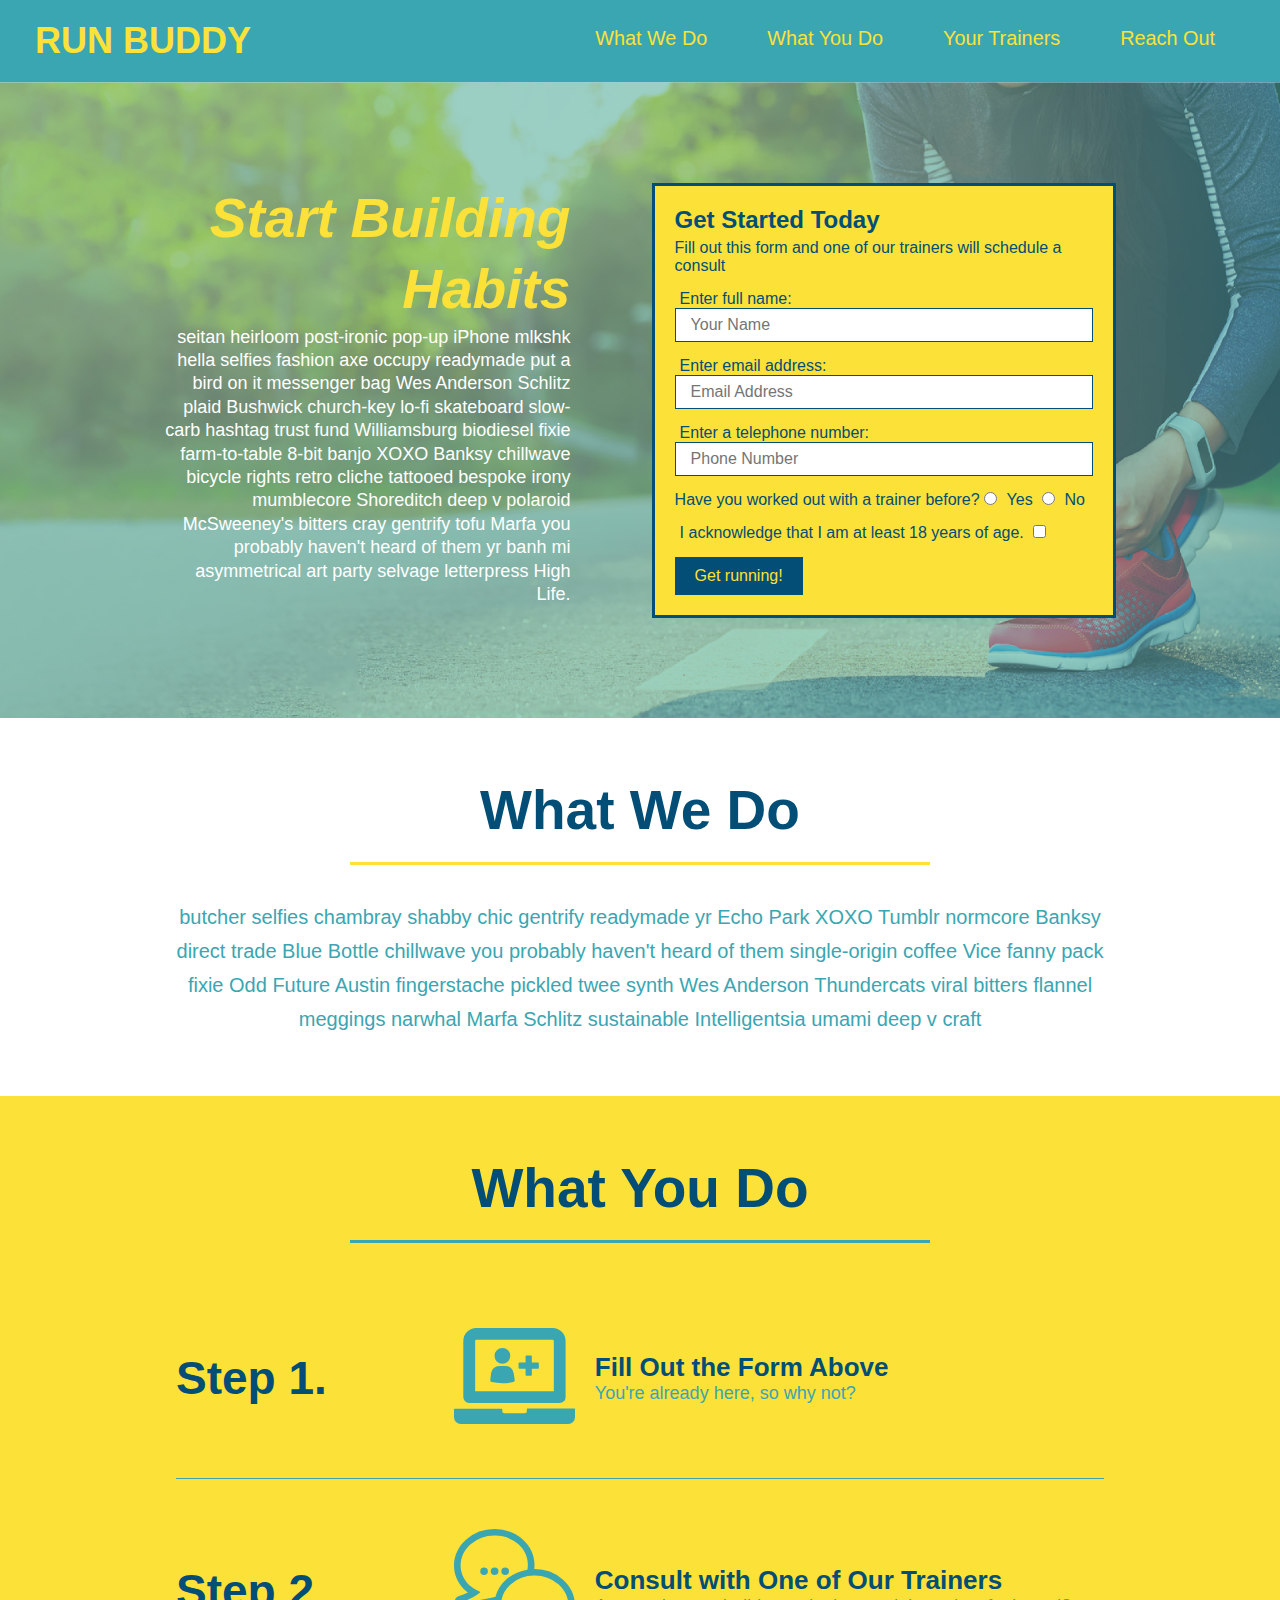
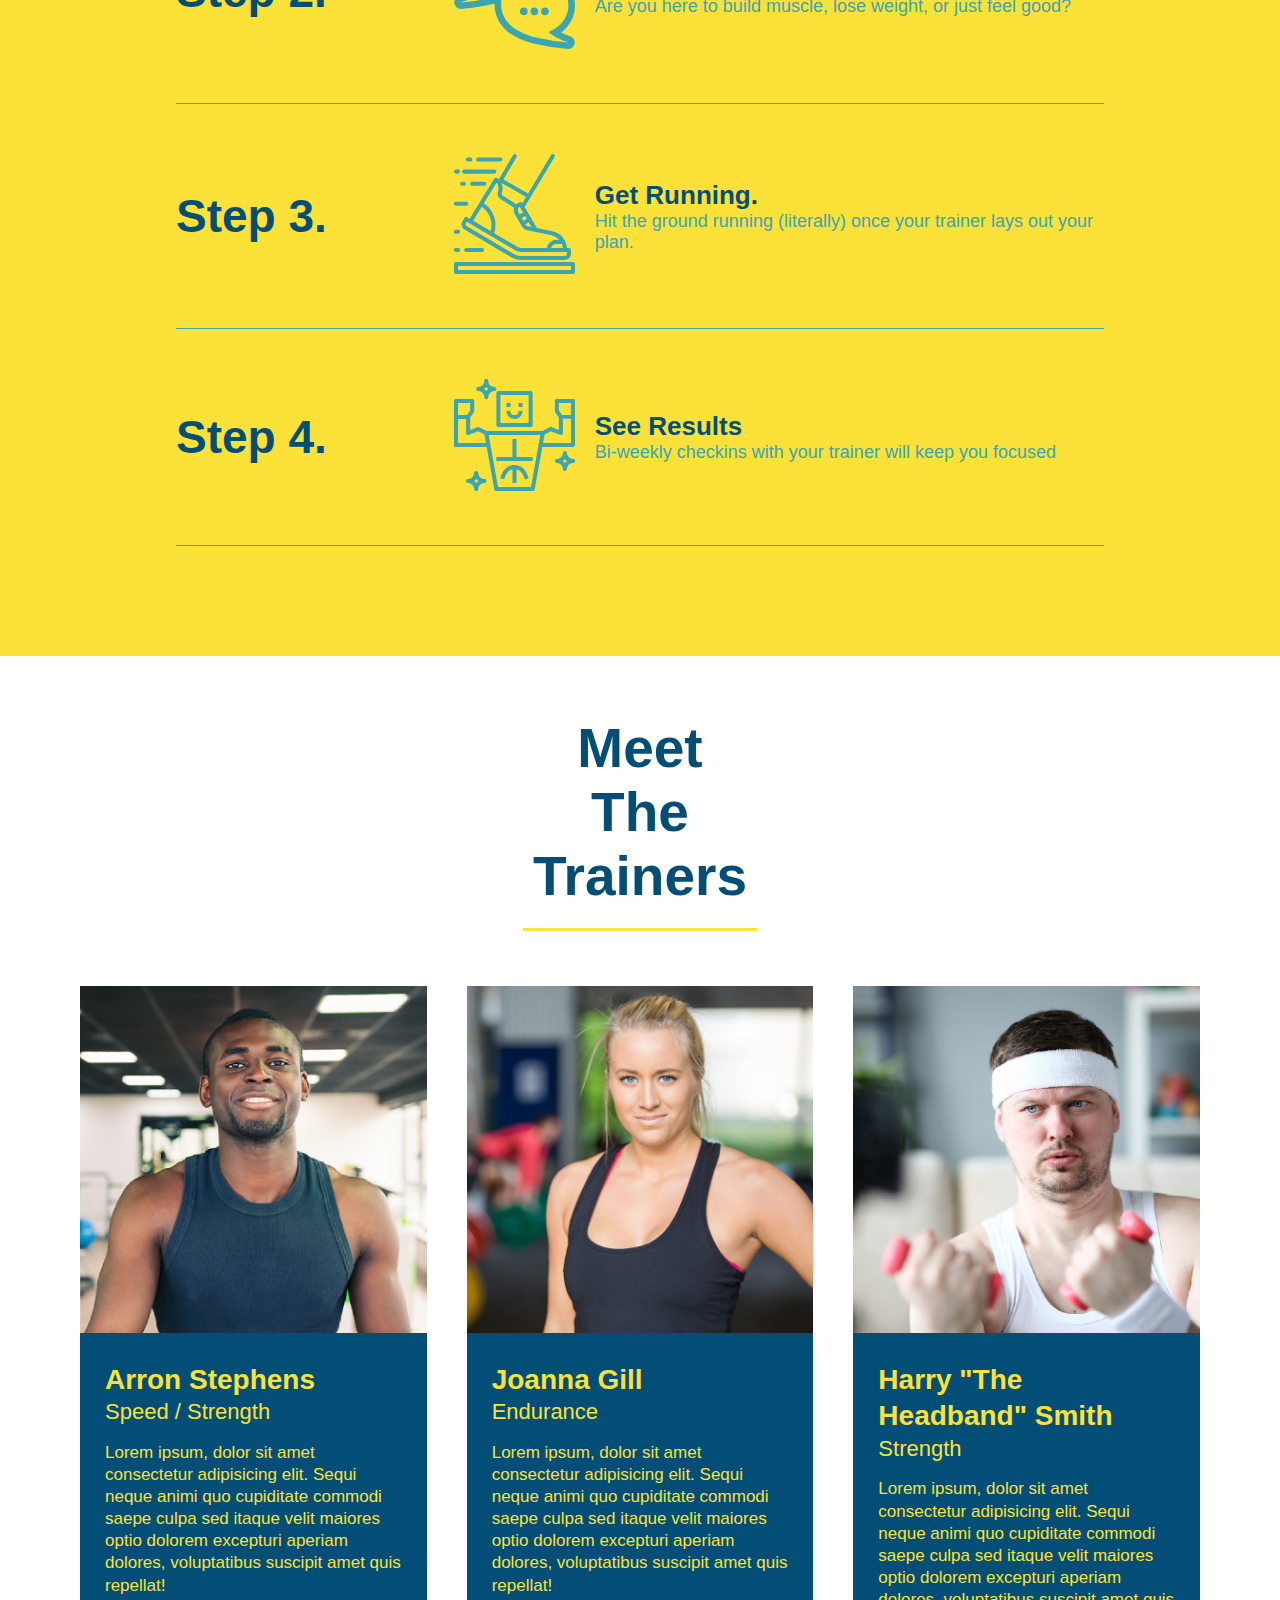
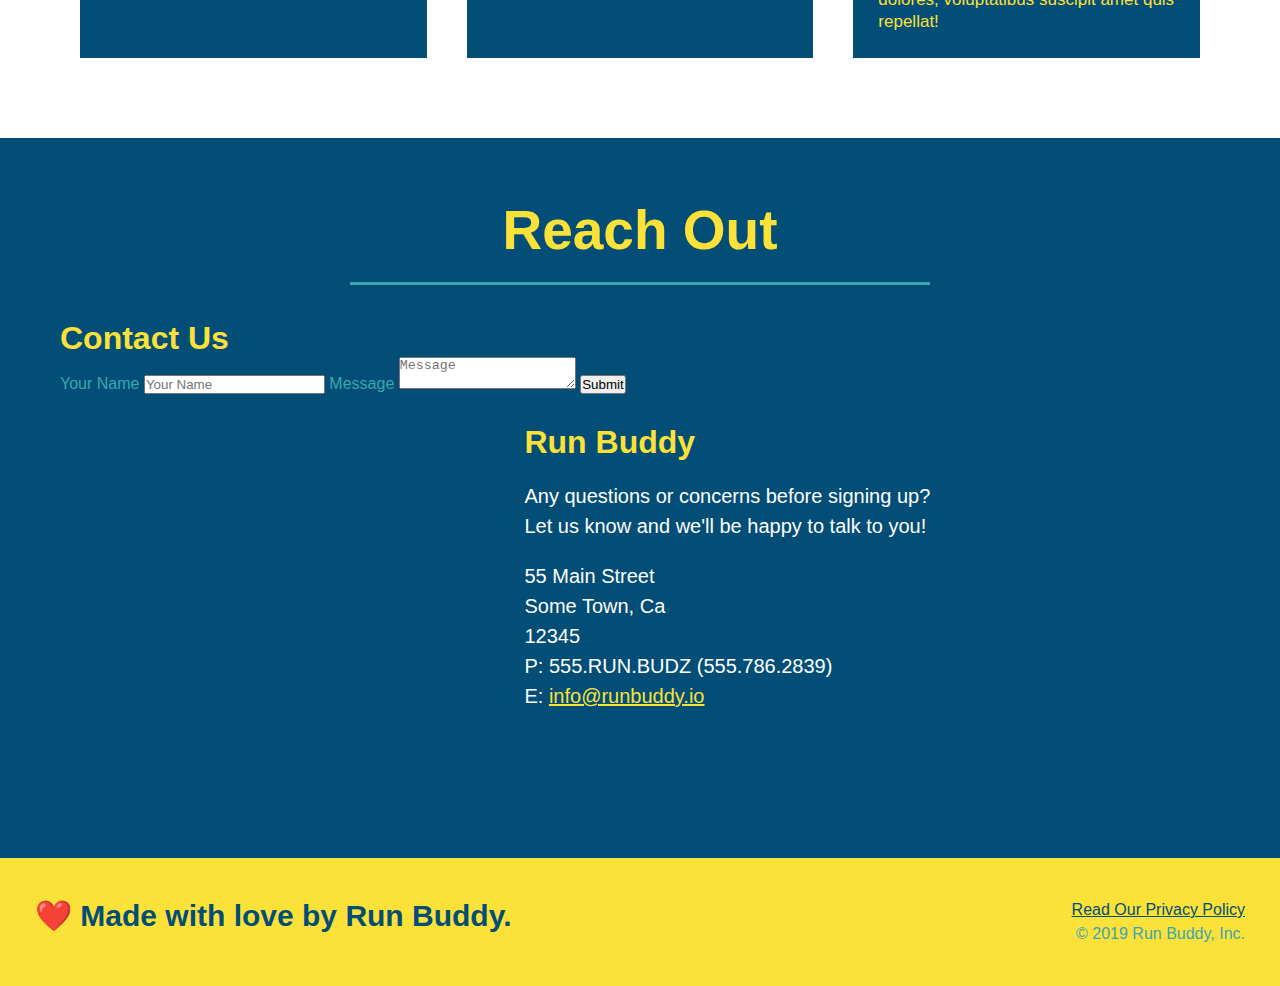
==== commit d665d63c: "add flexbox to the trainers" ====
--- a/index.html
+++ b/index.html
@@ -145,11 +145,12 @@
                 Meet The Trainers
             </h2>
         </div>
+        <div class="trainers">
             <article class="trainer">
                 <img src="assets/images/01-05-trainers/trainer-1.jpg" alt="Arron Stephens in his workout clothes, ready to pump iron"/>
-                <div class="trainer-bio text-left">
-                    <h3>Arron Stephens</h3>
-                    <h4>Speed / Strength</h4>
+                <div class="trainer-bio">
+                    <h3 class="trainer-name">Arron Stephens</h3>
+                    <h4 class="trainer-role">Speed / Strength</h4>
                     <p>
                         Lorem ipsum, dolor sit amet consectetur adipisicing elit. Sequi neque animi quo cupiditate commodi saepe culpa sed
       itaque velit maiores optio dolorem excepturi aperiam dolores, voluptatibus suscipit amet quis repellat!
@@ -159,29 +160,30 @@
 
         <!-- second trainer bio -->
              <article class="trainer">
-                <div class="trainer-bio text-right">
-                    <h3>Joanna Gill</h3>
-                    <h4>Endurance</h4>
+                <img src="assets/images/01-05-trainers/trainer-2.jpg" alt="Joanna Gill cooling off after a workout"/>
+                <div class="trainer-bio">
+                    <h3 class="trainer-name">Joanna Gill</h3>
+                    <h4 class="trainer-role">Endurance</h4>
                     <p>
                         Lorem ipsum, dolor sit amet consectetur adipisicing elit. Sequi neque animi quo cupiditate commodi saepe culpa sed
       itaque velit maiores optio dolorem excepturi aperiam dolores, voluptatibus suscipit amet quis repellat!
                     </p>
                 </div>
-                <img src="assets/images/01-05-trainers/trainer-2.jpg" alt="Joanna Gill cooling off after a workout"/>
             </article>
 
         <!-- third trainer bio-->
             <article class="trainer">
                 <img src="assets/images/01-05-trainers/trainer-3.jpg" alt="Harry Smith wearing a headband and lifting comically small pink weights"/>
-                <div class="trainer-bio text-left">
-                    <h3>Harry "The Headband" Smith</h3>
-                    <h4>Strength</h4>
+                <div class="trainer-bio">
+                    <h3 class="trainer-name">Harry "The Headband" Smith</h3>
+                    <h4 class="trainer-role">Strength</h4>
                     <p>
                         Lorem ipsum, dolor sit amet consectetur adipisicing elit. Sequi neque animi quo cupiditate commodi saepe culpa sed
       itaque velit maiores optio dolorem excepturi aperiam dolores, voluptatibus suscipit amet quis repellat!
                     </p>
                 </div>
             </article>
+        </div>
         </section>
 
         <!-- "reach out" section -->
--- a/assets/css/style.css
+++ b/assets/css/style.css
@@ -219,39 +219,41 @@
     max-width: 100%;
 }
 
+.trainers {
+    width: 100%;
+    margin: 0 auto;
+    display: flex;
+    flex-wrap: wrap;
+    justify-content: space-around;
+}
 .trainer {
-    width: 900px;
-    margin: 0 auto 30px auto;
+    margin: 20px;
     background: #024e76;
     color: #fce138;
-    overflow: auto;
+    flex: 1;
 }
 
 .trainer img {
-    width: 35%;
-    float: left;
+    width: 100%;
 }
 
 .trainer-bio {
-    padding: 35px;
-    float: left;
-    width: 65%;
+    padding: 25px;
+    line-height: 1.3;
 }
 
 .trainer-bio h3 {
-    font-size: 32px;
-    margin-bottom: 8px;
+    font-size: 28px;
 }
 
 .trainer-bio h4 {
     font-weight: lighter;
-    font-size: 26px;
-    margin-bottom: 25px;
+    font-size: 22px;
+    margin-bottom: 15px;
 }
 
 .trainer-bio p {
     font-size: 17px;
-    line-height: 1.3;
 }
 
 .text-left {
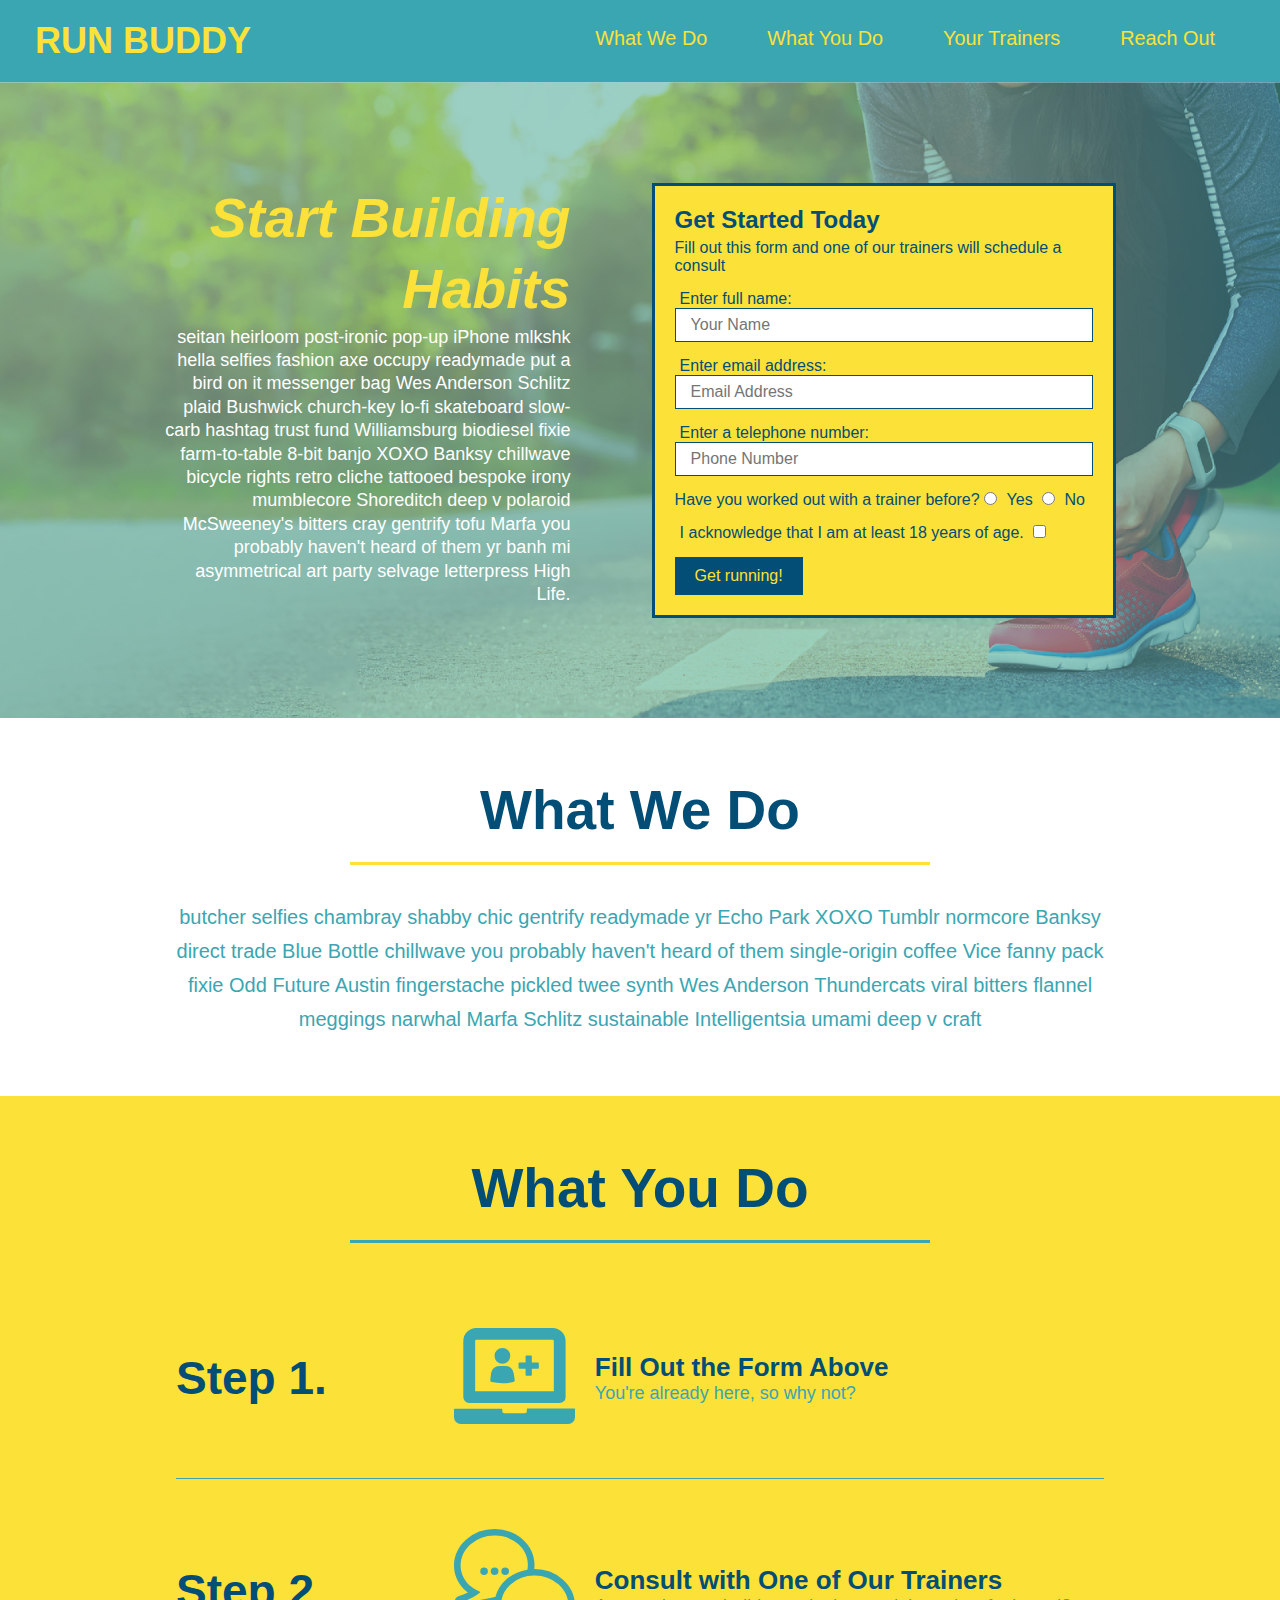
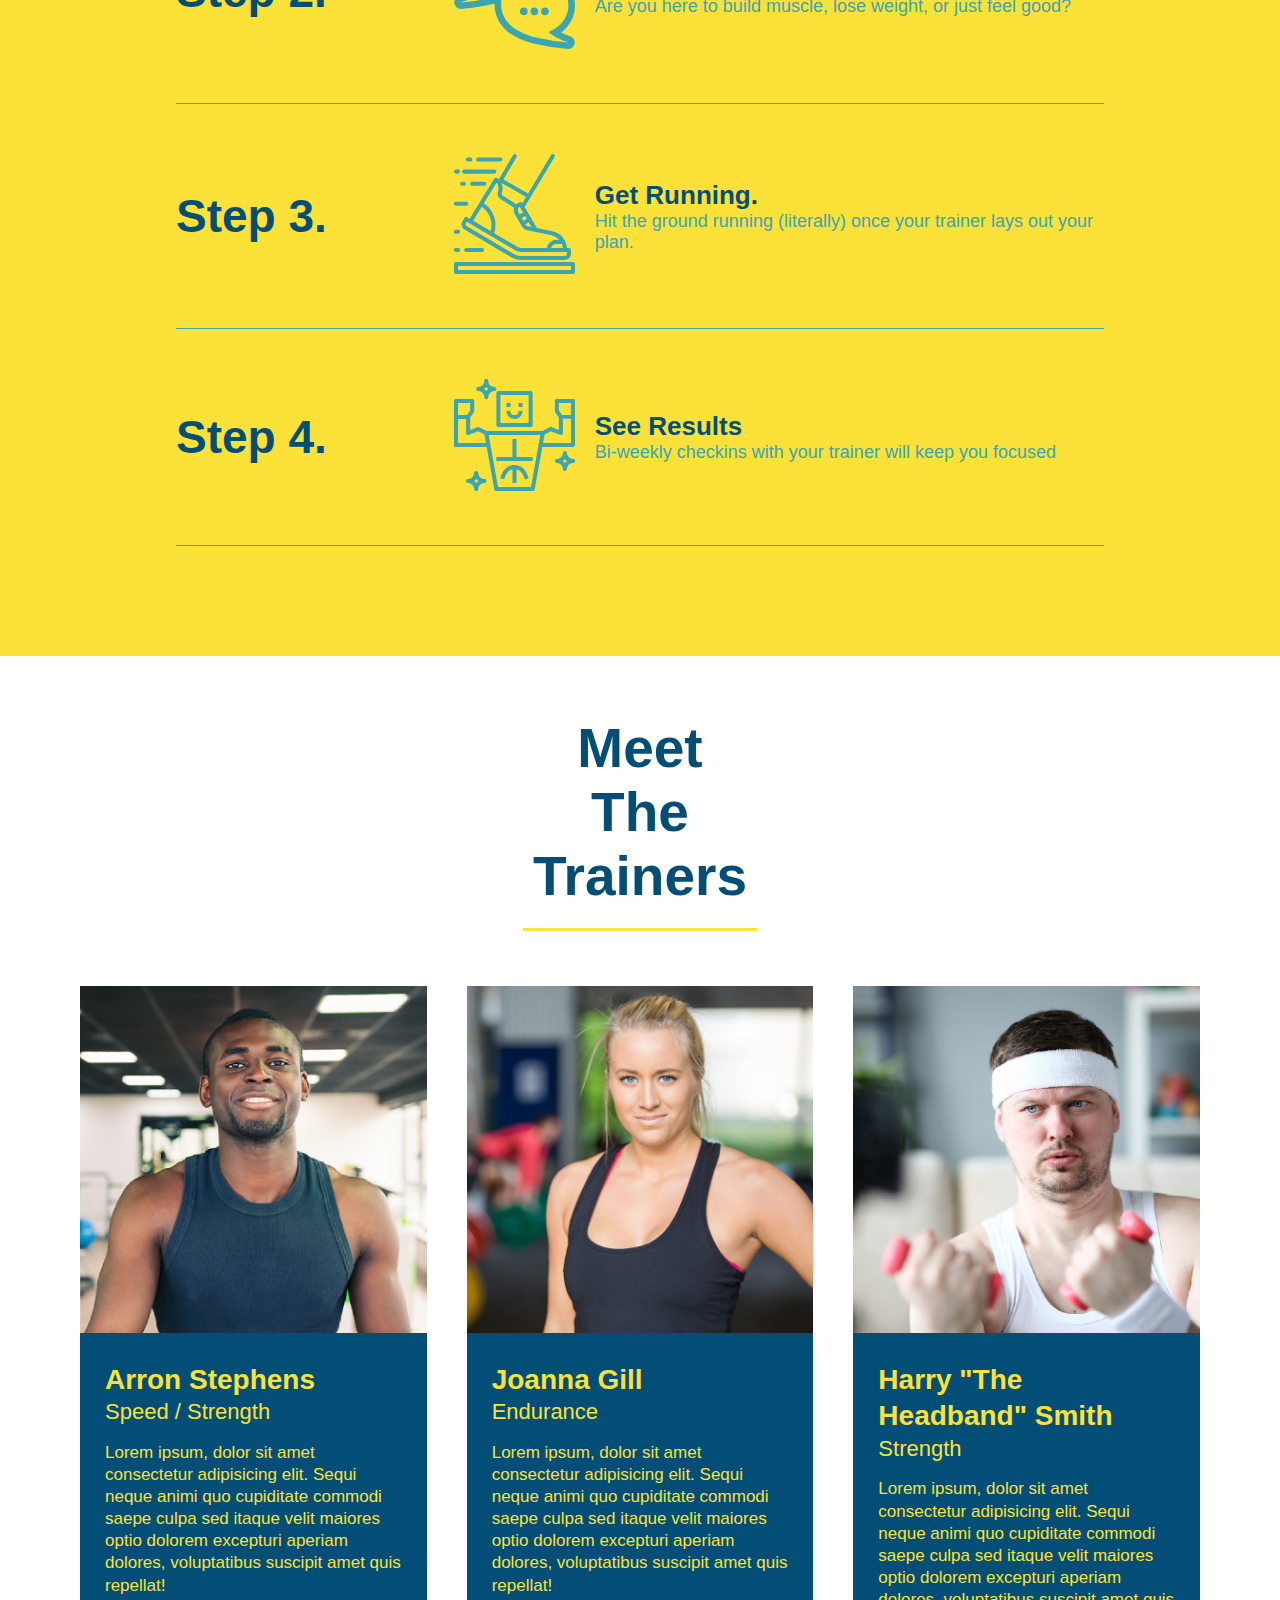
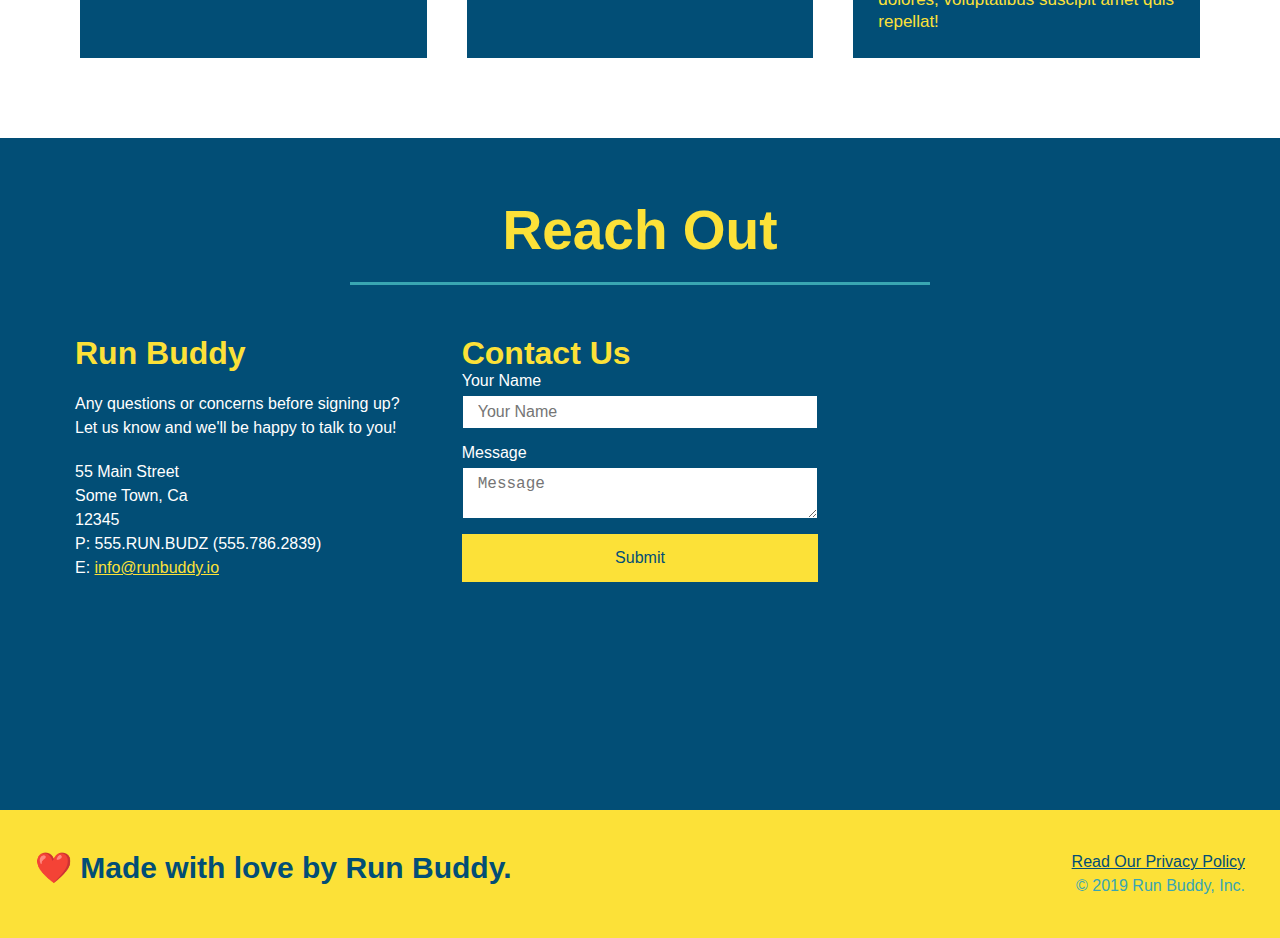
==== commit fee6173a: "add flexbox to reachout" ====
--- a/index.html
+++ b/index.html
@@ -190,6 +190,23 @@
         <section id="reach-out" class="reach-out">
             <h2 class="section-title secondary-border">Reach Out</h2>
             <div class="contact-info">
+                <div>
+                    <h3>Run Buddy</h3>
+                    <p>
+                        Any questions or concerns before signing up?
+                        <br />
+                        Let us know and we'll be happy to talk to you!
+                    </p>
+
+                    <address>
+                        55 Main Street <br/>
+                        Some Town, Ca <br/>
+                        12345 <br/>
+                        P: 555.RUN.BUDZ (555.786.2839)<br/>
+                        E: <a href="mailto: info@runbuddy.io">info@runbuddy.io</a>
+                    </address>
+                </div>
+            <div class="contact-form">
                 <h3>Contact Us</h3>
                 <form>
                     <label for="contact-name">Your Name</label>
@@ -200,6 +217,8 @@
 
                     <button type="submit">Submit</button>
                 </form>
+            </div>
+            
                 <iframe src="https://www.google.com/maps/embed?pb=!1m18!1m12!1m3!1d3444.9322845877364!2d-97.71588204939543!3d30.2959893135113!2m3!1f0!2f0!3f0!3m2!1i1024!2i768!4f13.1!3m3!1m2!1s0x8644b5f6bcf0cf97%3A0x780949b0cc83737!2s1407%20Wilshire%20Blvd%2C%20Austin%2C%20TX%2078722!5e0!3m2!1sen!2sus!4v1616112323193!5m2!1sen!2sus" 
                 width="400" 
                 height="400" 
@@ -207,22 +226,8 @@
                 allowfullscreen 
                 >
                 </iframe>
-                <div>
-                <h3>Run Buddy</h3>
-                <p>
-                    Any questions or concerns before signing up?
-                    <br />
-                    Let us know and we'll be happy to talk to you!
-                </p>
-                <address>
-                    55 Main Street <br/>
-                    Some Town, Ca <br/>
-                    12345 <br/>
-                    P: 555.RUN.BUDZ (555.786.2839)<br/>
-                    E: <a href="mailto: info@runbuddy.io">info@runbuddy.io</a>
-                </address>
-                </div>
-            </div>
+                
+        </div>
         </section>
 
         <!-- footer -->
--- a/assets/css/style.css
+++ b/assets/css/style.css
@@ -272,17 +272,21 @@
     color: #fce138;
 }
 
+.contact-info > * {
+    flex: 1;
+    margin: 15px;
+}
+
+.contact-info {
+    display: flex;
+    justify-content: space-between;
+    flex-wrap: wrap;
+}
 .contact-info iframe {
-    width: 400px;
     height: 400px;
 }
 
 .contact-info div {
-    width: 410px;
-    display: inline-block;
-    vertical-align: top;
-    text-align: left;
-    margin: 30px 0 0 60px;
     color: white;
 }
 
@@ -294,7 +298,7 @@
 .contact-info p, .contact-info address {
     margin: 20px 0;
     line-height: 1.5;
-    font-size: 20px;
+    font-size: 16px;
     font-style: normal;
 }
 
@@ -302,6 +306,27 @@
     color: #fce138;
 }
 
+.contact-form input, .contact-form textarea {
+    border: 1px solid #024e76;
+    display: block;
+    padding: 7px 15px;
+    font-size: 16px;
+    color: #024e76;
+    width: 100%;
+    margin-bottom: 15px;
+    margin-top: 5px;
+}
+
+.contact-form button {
+    width: 100%;
+    border: none;
+    background: #fce138;
+    color: #024e76;
+    text-align: center;
+    padding: 15px 0;
+    font-size: 16px;
+}
+
 .flex-row {
     display: flex;
 }
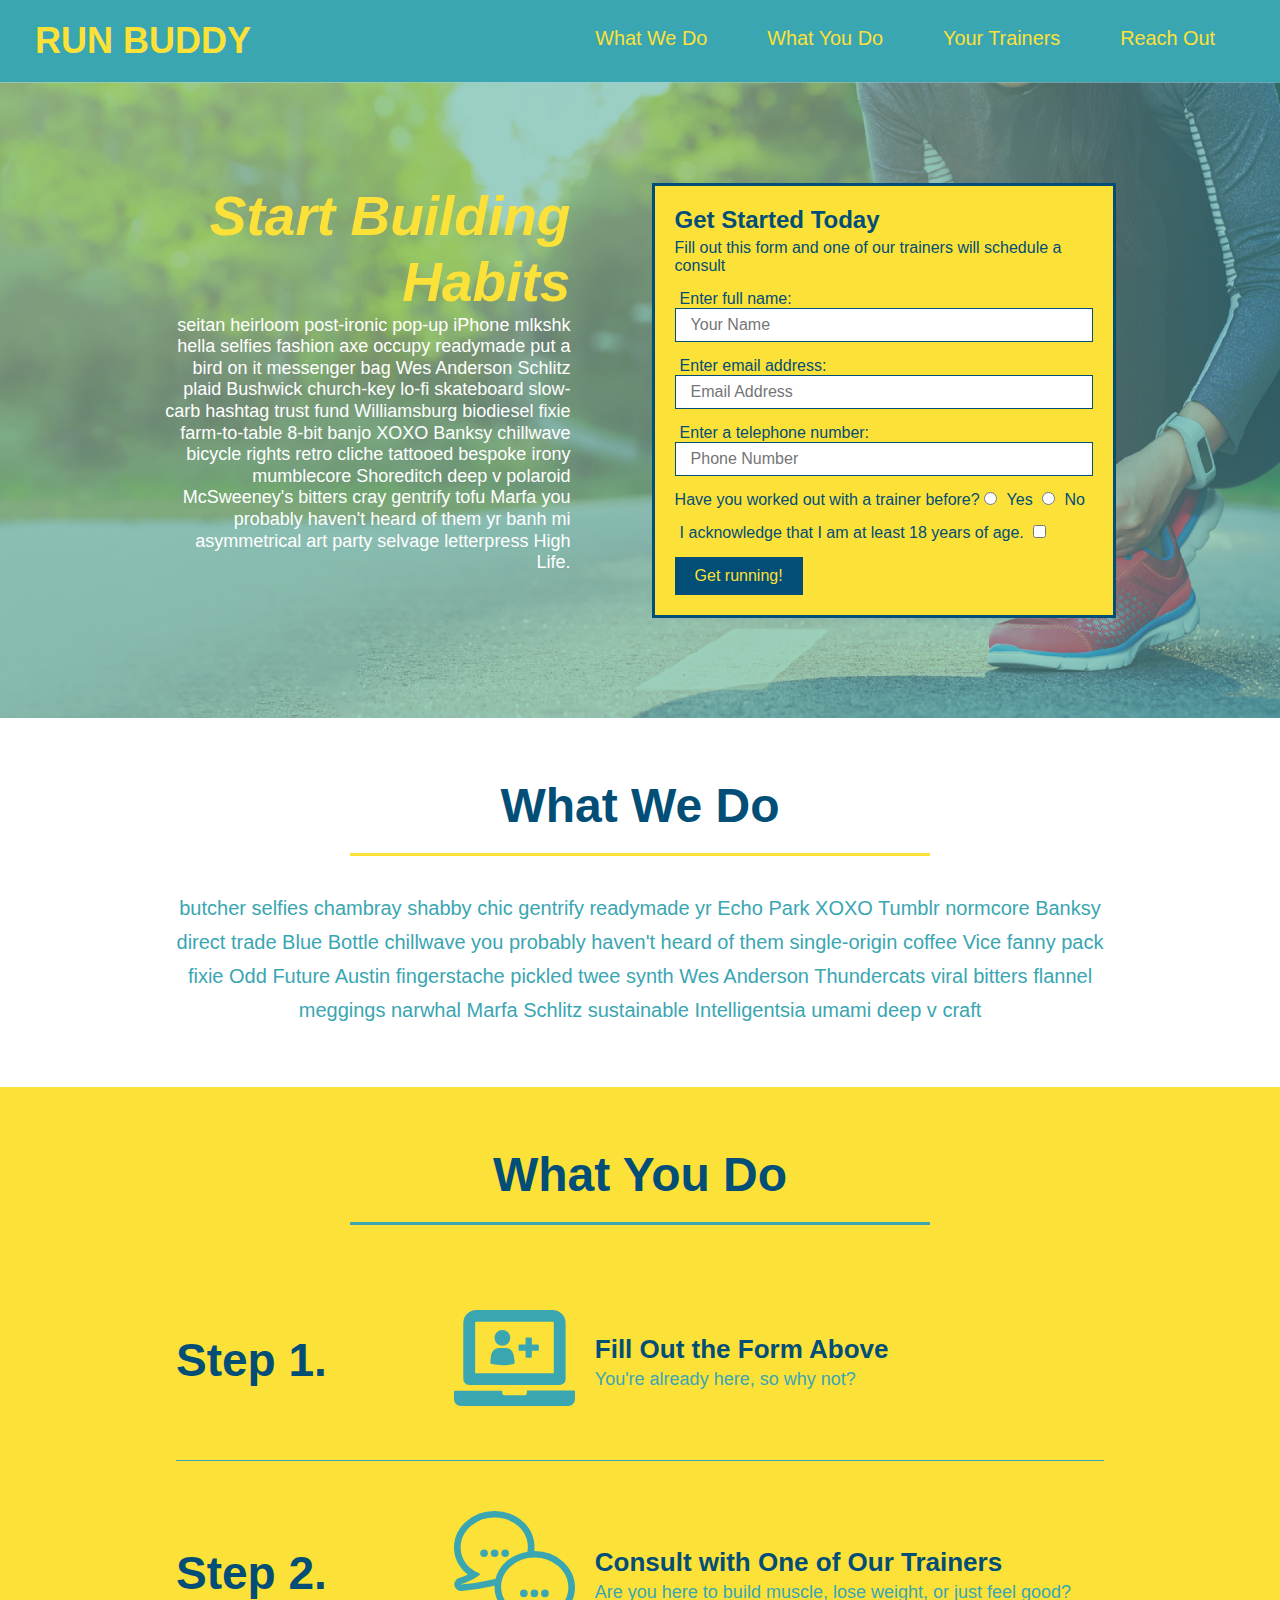
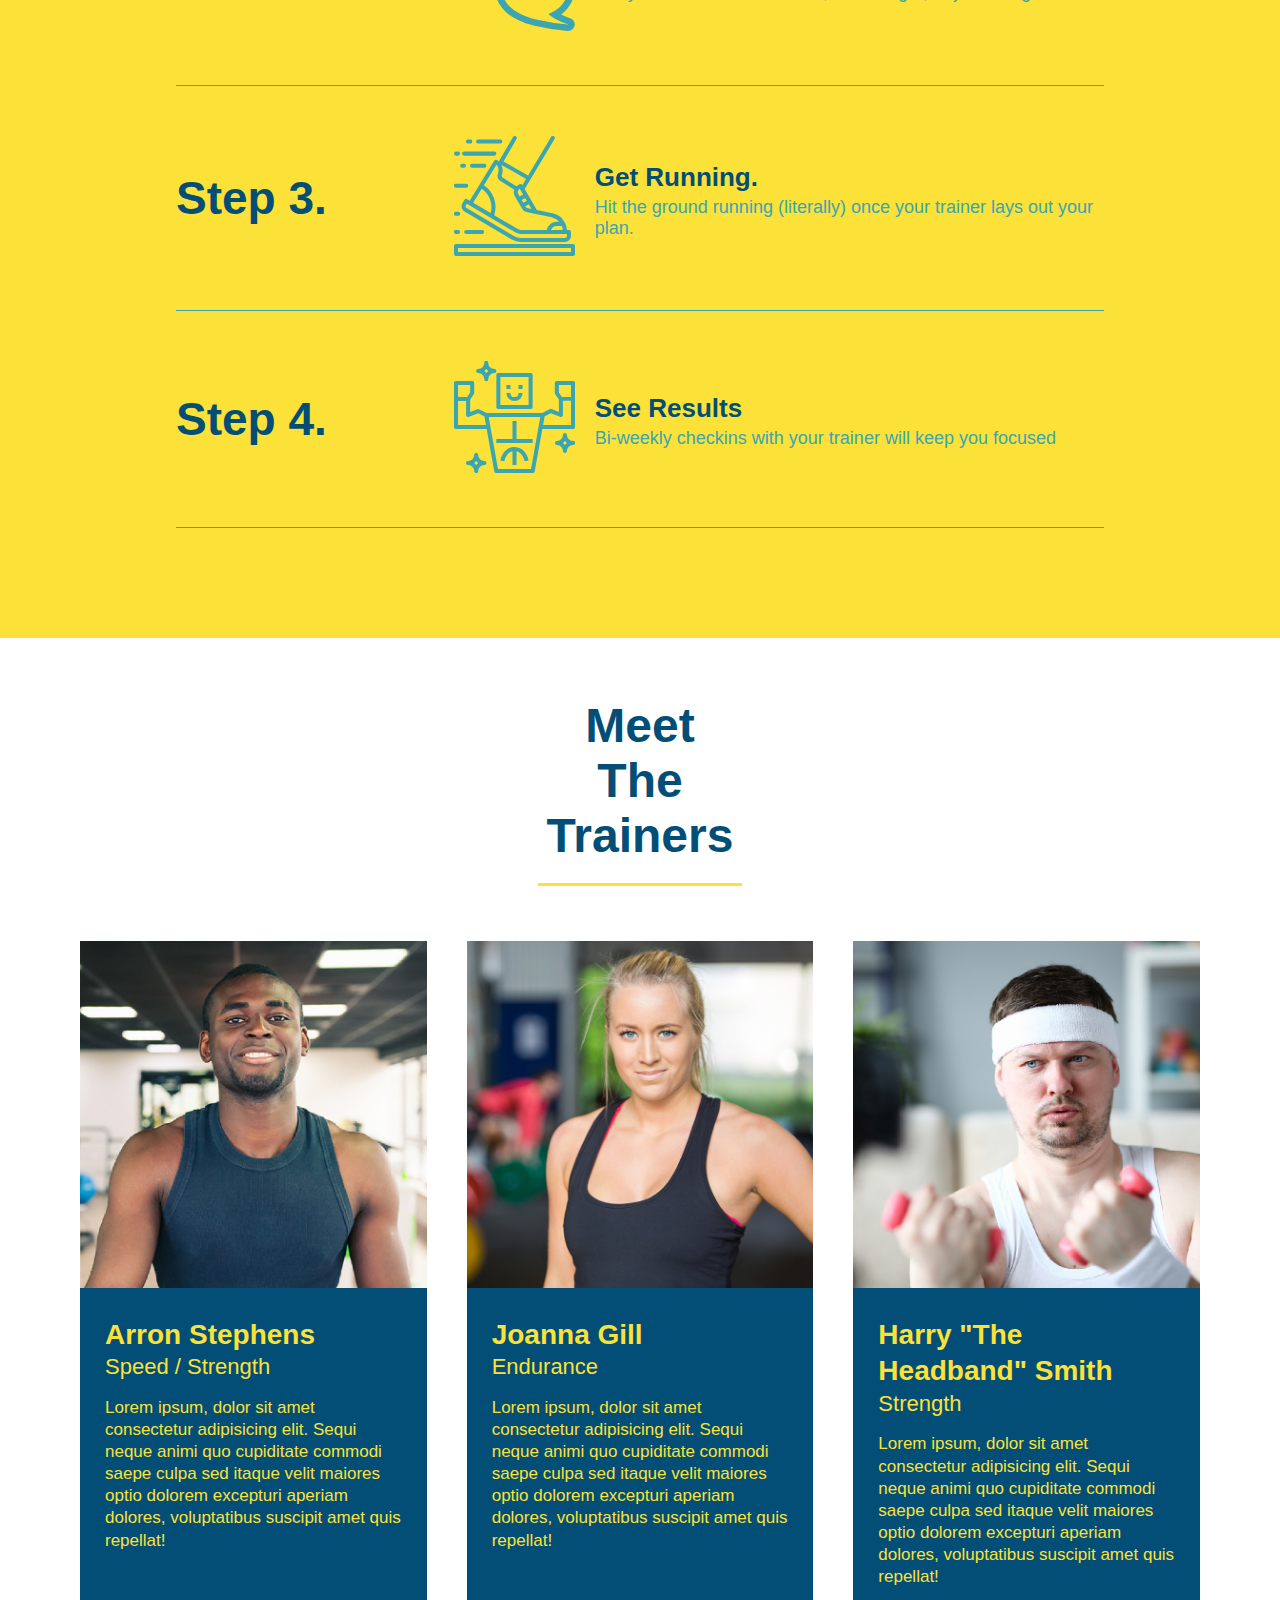
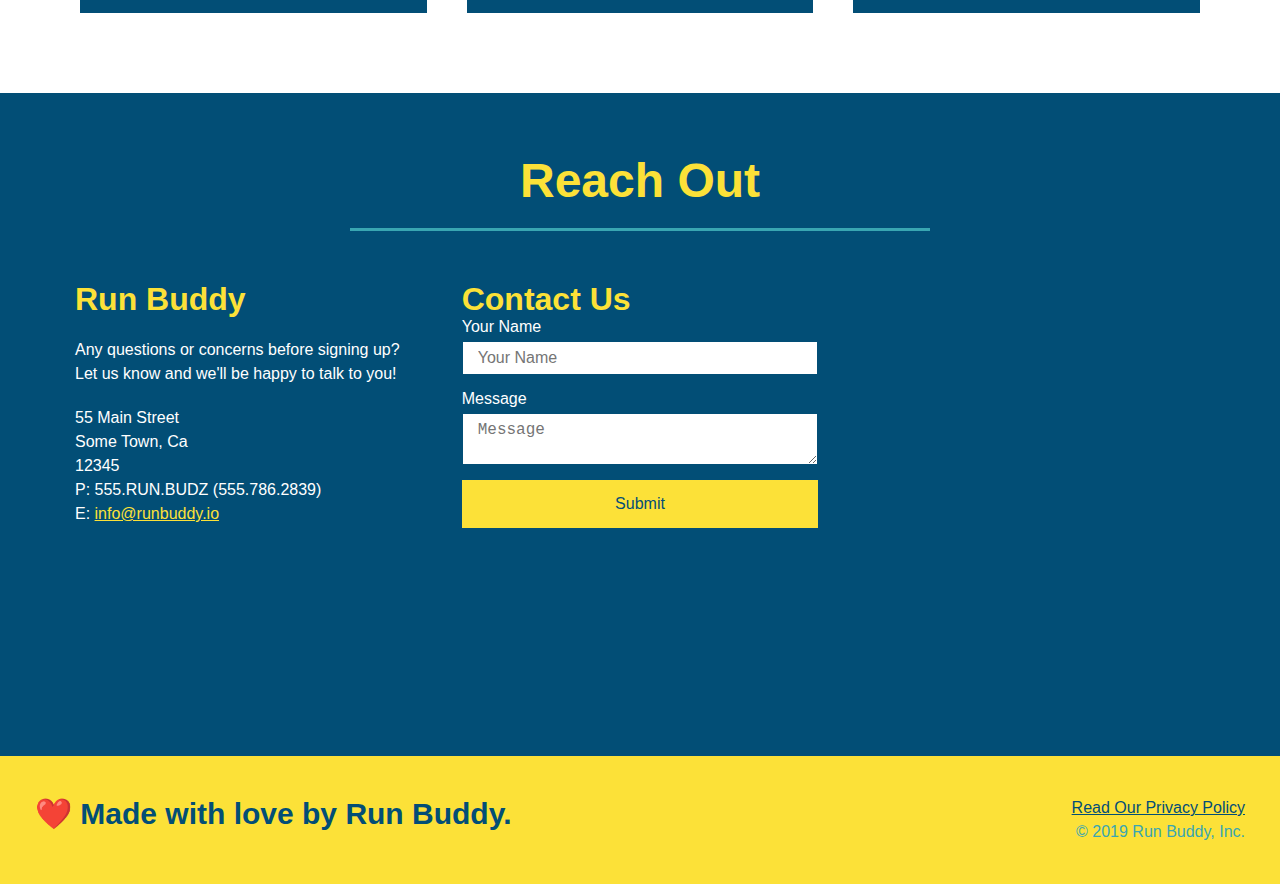
==== commit a9d0ad81: "Made mobile responsive" ====
--- a/index.html
+++ b/index.html
@@ -2,7 +2,7 @@
 <html lang="en"
     <head>
         <link rel="stylesheet" href="./assets/css/style.css" />
-        <meta charset="UTF-8" />
+        <meta name="viewport" content="width=device-width, initial-scale=1.0" />
         <title>Run Buddy</title>
     </head>
     <body>
--- a/assets/css/style.css
+++ b/assets/css/style.css
@@ -41,7 +41,7 @@
 }
 
 header nav ul li a {
-    margin: 0 30px;
+    padding: 0 30px;
     font-weight: lighter;
     font-size: 1.55vw;
 }
@@ -82,6 +82,7 @@
     display: flex;
     justify-content: center;
     flex-wrap: wrap;
+    align-items: flex-start;
 }
 
 .hero-form {
@@ -108,7 +109,7 @@
     margin: 3.5%;
     color: #fff;
     font-size: 18px;
-    line-height: 1.3;
+    line-height: 1.2;
 }
 
 .hero-cta h2 {
@@ -141,7 +142,7 @@
 /* HERO STYLES END */
 
 .section-title {
-    font-size: 55px;
+    font-size: 48px;
     color: #024e76;
     border-bottom: 3px solid #fce138;
     padding-bottom: 20px;
@@ -206,7 +207,7 @@
 
 .step-text h4 {
     font-size: 26px;
-    line-height 1.5;
+    line-height: 1.5;
     color: #024e76;
 }
 
@@ -331,5 +332,114 @@
     display: flex;
 }
 
-/* REACH OUT STYLES END */
-
+/* Media Query for Smaller Desktop Screens and Smaller */
+@media screen and (max-width: 900px) {
+   header 
+   {
+       padding-bottom: 0;
+       justify-content: center;
+   }
+
+   header h1 {
+       width: 100%;
+       text-align: center;
+   }
+   
+   header nav ul {
+       margin-top: 20px;
+       width: 100%;
+       justify-content: center;
+   }
+
+   header nav ul li a {
+       font-size: 20px;
+   }
+
+   footer h2, footer div {
+       text-align: center;
+       width: 100%;
+   }
+
+   .hero-cta, .hero-form {
+       width: 100%;
+   }
+
+   .hero-cta {
+       text-align: center;
+   }
+
+   .section-title {
+       width: 80%;
+   }
+
+   .trainer {
+       flex: 0 70%;
+   }
+
+   .contact-info iframe {
+       flex: 1 100%;
+   }
+}
+
+/* Media Query for Tablets and Smaller */
+@media screen and (max-width: 768px) {
+    section {
+        padding: 30px 15px;
+    }
+
+    .step h3 {
+        flex: 1 100%;
+        text-align: center;
+    }
+
+    .step-info {
+        flex: 2 100%;
+        text-align: center;
+        justify-content: center;
+    }
+
+    .step-img {
+        flex: 0 32%;
+        margin-right: 0;
+        margin-top: 15px;
+        margin-bottom: 15px;
+    }
+
+    .step-text {
+        flex: 100%;
+    }
+}
+
+/* Media Query for Mobile Phones and Smaller */
+@media screen and (max-wdith: 575px) {
+
+    .hero-form button {
+        width: 100%;
+    }
+
+    .section-title {
+        width: 95%;
+    }
+
+    .intro p {
+        width: 100%;
+    }
+
+    .trainer {
+        flex: 0 100%;
+    }
+
+    .contact-info {
+        text-align: center;
+    }
+
+    .contact-info > * {
+        flex: 0 100%;
+    }
+
+    .contact-form {
+        order: 3;
+    }
+   
+}
+
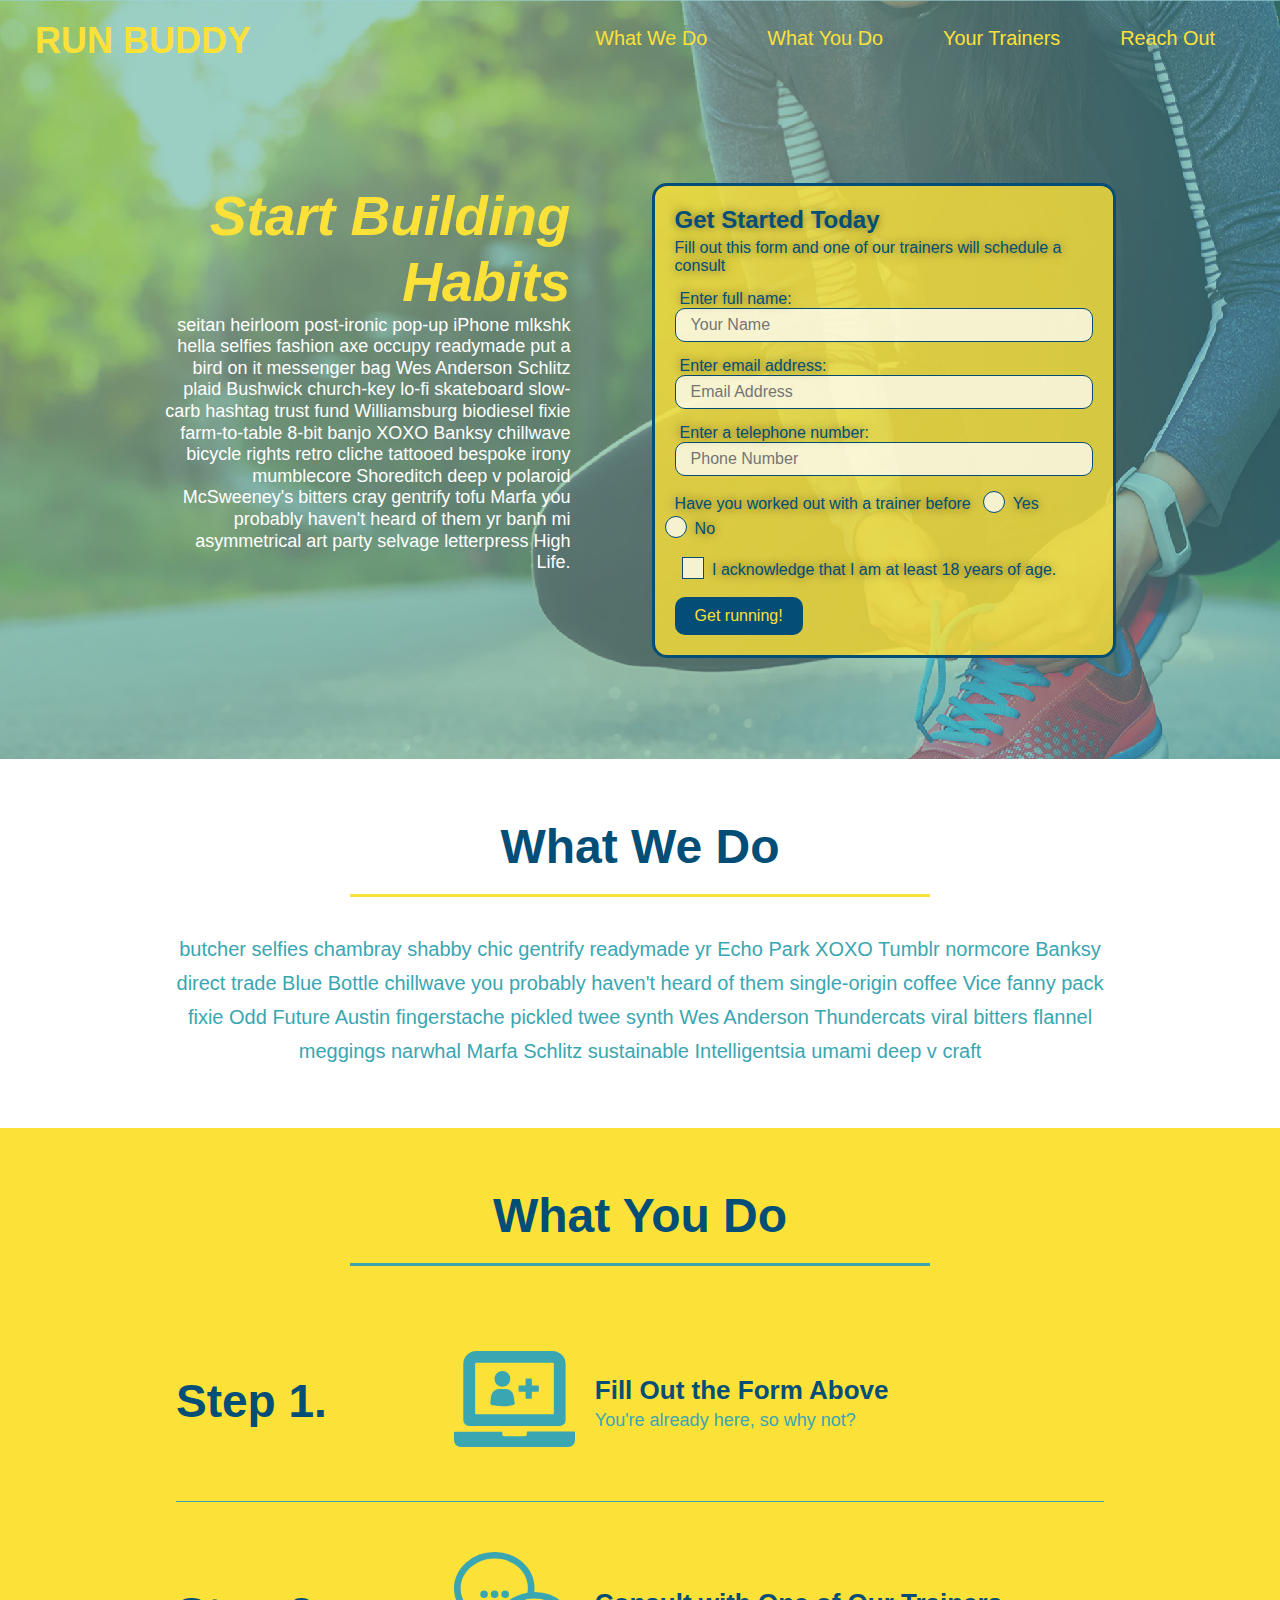
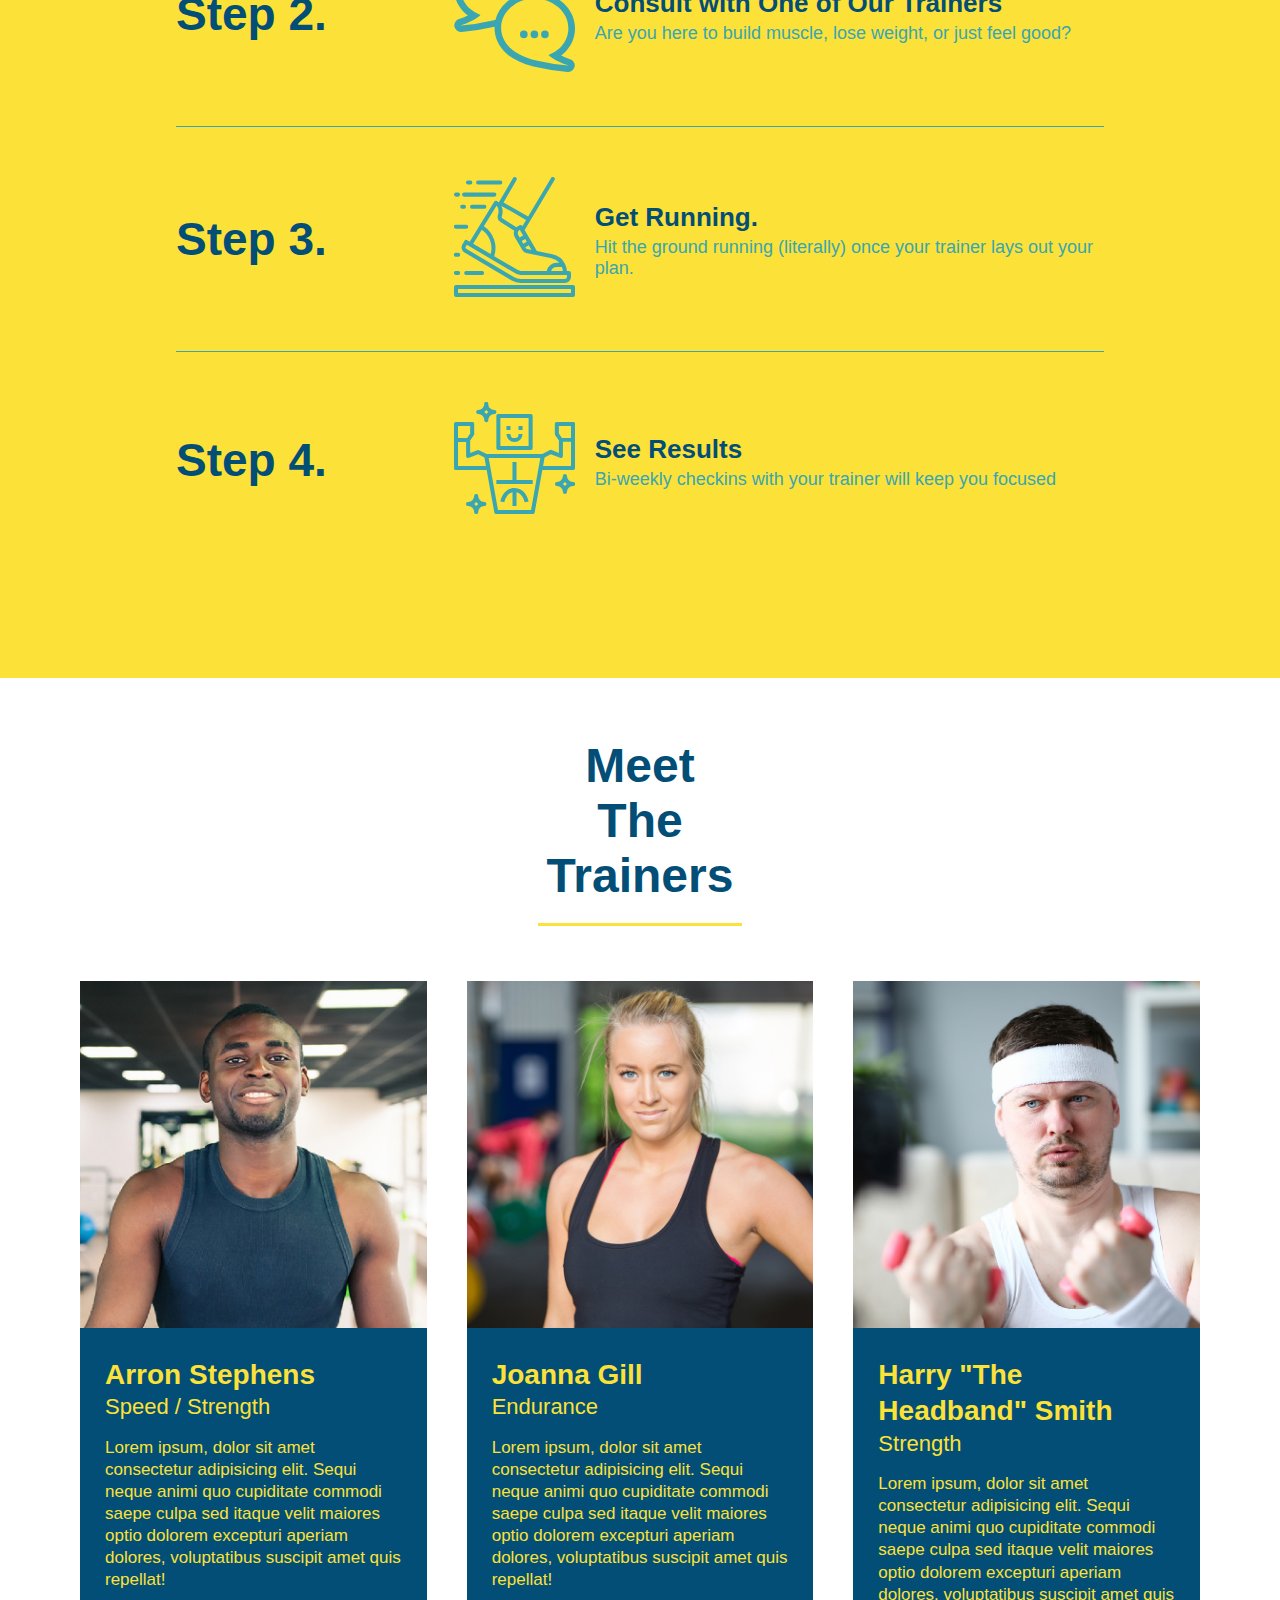
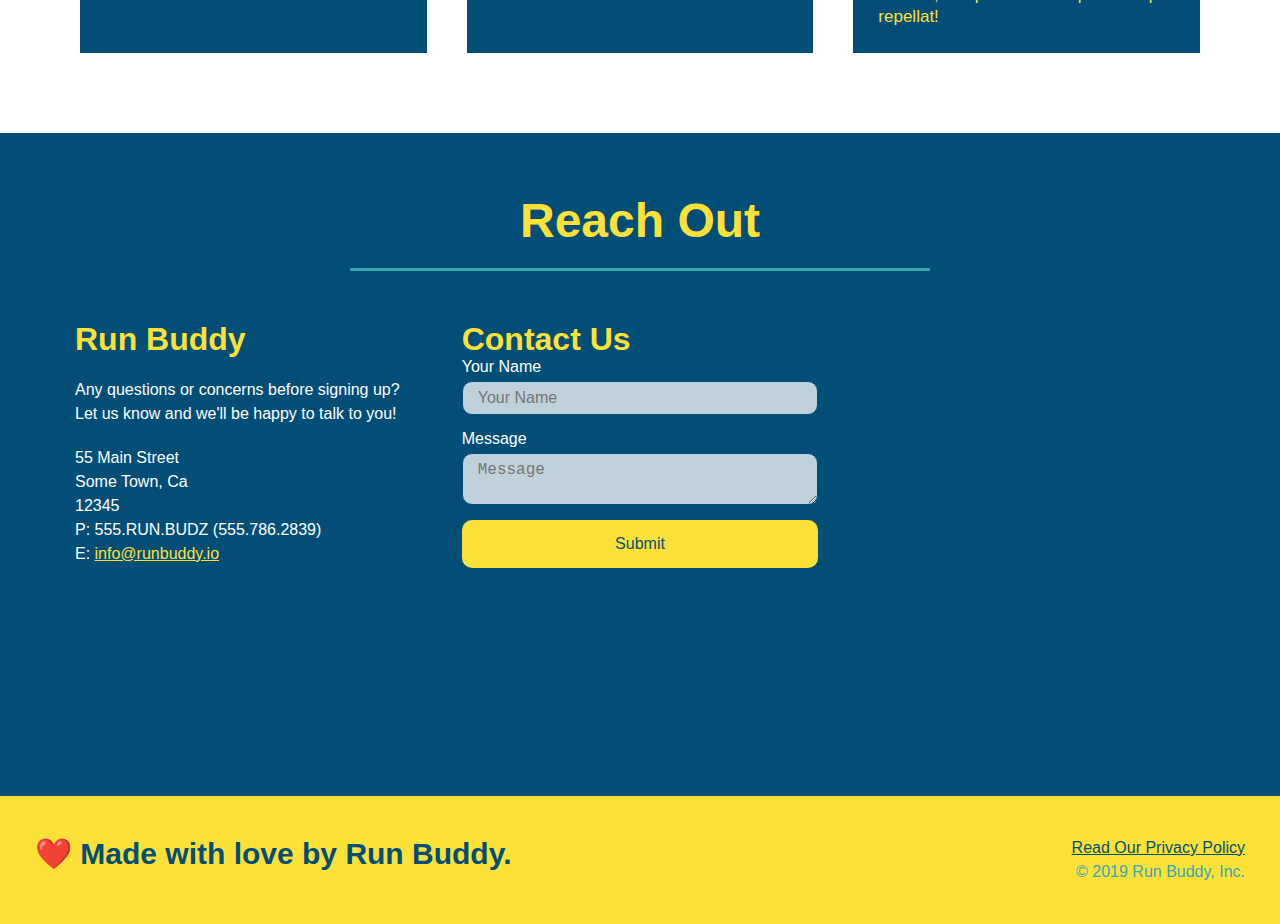
==== commit 005fe53a: "final css touches" ====
--- a/index.html
+++ b/index.html
@@ -52,17 +52,21 @@
                     <label for="phone">Enter a telephone number:</label>
                     <input type="tel" placeholder="Phone Number" name="phone" id="phone" class="form-input" />
                     <p>
-                        Have you worked out with a trainer before?
-                        <input type="radio" name="trainer-confirm" id="trainer-yes" />
-                        <label for="trainer-yes">Yes</label> 
-                        <input type="radio" name="trainer-cofirm" id="trainer-no" />
-                        <label for="trainer-no">No</label>
-                    </p>
-                    <p>
-                        <label for="checkbox" >
-                        I acknowledge that I am at least 18 years of age.
-                        </label>
-                        <input type="checkbox" name="age-confirm" id="checkbox" />
+                        Have you worked out with a trainer before
+                        <span class="radio-wrapper">
+                            <input type="radio" name="trainer-confirm" id="trainer-yes" />
+                            <label for="trainer-yes">Yes</label> 
+                        </span>
+                        <span class="radio-wrapper">
+                            <input type="radio" name="trainer-cofirm" id="trainer-no" />
+                            <label for="trainer-no">No</label>
+                        </span>
+                    </p>
+                    <p>
+                        <span class="checkbox-wrapper">
+                            <input type="checkbox" name="age-confirm" id="checkbox" />
+                            <label for="checkbox" > I acknowledge that I am at least 18 years of age.</label>
+                       </span>
                     </p>
                     <button type="submit">
                         Get running!
--- a/assets/css/style.css
+++ b/assets/css/style.css
@@ -3,6 +3,12 @@
     padding: 0;
     box-sizing: border-box;
 }
+
+:root {
+    --primary-color: #fce138;
+    --secondary-color: #024e76;
+    --tertiary-color: #39a6b2;
+}
 body {
     /* I'm a CSS comment! */
     color: #39a6b2;
@@ -11,21 +17,29 @@
 /* apply styles to <head> */
 header {
     padding: 20px 35px;
-    background-color: #39a6b2;
+    background-color: var(--tertiary-color);
     display: flex;
     justify-content: space-between;
     flex-wrap: wrap;
+    position: -webkit-sticky;
+    position: sticky;
+    top: 0;
+    background-image: url("../images/hero-bg.jpeg");
+    background-size: cover;
+    background-position: 80%;
+    background-attachment: fixed;
+    z-index: 9999;
 }
 header h1 {
     font-weight: bold;
     font-size: 36px;
-    color: #fce138;
+    color: var(--primary-color);
     margin: 0;
 }
 
 header a {
     text-decoration: none;
-    color: #fce138;
+    color: var(--primary-color);
 }
 
 header nav {
@@ -46,8 +60,15 @@
     font-size: 1.55vw;
 }
 
+header nav ul li a:hover {
+    background: var(--primary-color);
+    color: var(--secondary-color);
+    border-radius: 15px;
+    text-shadow: none;
+}
+
 footer {
-    background: #fce138;
+    background: var(--primary-color);
     width: 100%;
     padding: 40px 35px;
     display: flex;
@@ -56,7 +77,7 @@
 }
 
 footer h2 {
-    color: #024e76;
+    color: var(--secondary-color);
     font-size: 30px;
     margin: 0;
 }
@@ -67,7 +88,7 @@
 }
 
 footer a {
-    color: #024e76;
+    color: var(--secondary-color);
 }
 
 section {
@@ -78,20 +99,23 @@
 .hero {
     background-image: url("../images/hero-bg.jpeg");
     background-size: cover;
-    background-position: center;
+    background-position: 80%;
     display: flex;
     justify-content: center;
     flex-wrap: wrap;
     align-items: flex-start;
+    background-attachment: fixed;
 }
 
 .hero-form {
-    background-color: #fce138;
+    background-color: rgba(252,225,56,.8);
     color: #024e76;
     padding: 20px;
-    border: solid 3px #024e76;
+    border: solid 3px var(--secondary-color);
     width: 40%;
     margin: 3.5%;
+    text-shadow: 0 0 10px rgba(0,0,0,.5);
+    border-radius: 15px;
 }
 
 .hero-form h3 {
@@ -115,36 +139,107 @@
 .hero-cta h2 {
     font-style: italic;
     font-size: 55px;
-    color: #fce138;
+    color: var(--primary-color);
 }
 
 .form-input {
-    border: 1px solid #024e76;
+    border: 1px solid var(--secondary-color);
     display: block;
     padding: 7px 15px;
     font-size: 16px;
-    color: #024e76;
+    color: var(--secondary-color);
     width: 100%;
     margin-bottom: 15px;
+    border-radius: 10px;
+    background-color: rgba(255,255,255,.75);
+}
+
+.form-input:focus {
+    background-color: rgba(255,255,255,1);
+    outline: none;
 }
 
 .hero-form label {
     margin: 0 5px;
 }
 
-.hero-form button{
-    color: #fce138;
-    background-color: #024e76;
+.hero-form button { 
+    color: var(--primary-color);
+    background-color: var(--secondary-color);
     border: none;
     padding: 10px 20px;
     font-size: 16px;
+    border-radius: 10px;
+}
+
+.hero-form button:hover {
+    background-color: var(--tertiary-color);
+}
+
+.checkbox-wrapper input, .radio-wrapper input {
+    opacity: 0;
+}
+
+.checkbox-wrapper label, .radio-wrapper label {
+    position: relative;
+    left: 10px;
+    margin: 10px;
+    line-height: 1.6;
+}
+
+.checkbox-wrapper label::before, .radio-wrapper label::before {
+    content: "";
+    height: 20px;
+    width: 20px;
+    background: rgba(255,255,255,.75);
+    border: 1px solid var(--secondary-color);
+    position: absolute;
+    top: -4px;
+    left: -30px;
+}
+
+.radio-wrapper label::before {
+    border-radius: 50%;
+}
+
+.radio-wrapper label::after {
+    content: "";
+    width: 20px;
+    height: 20px;
+    border-radius: 50%;
+    background: var(--secondary-color);
+    position: absolute;
+    left: -29px;
+    top: -3px;
+    background-image: radial-gradient(circle, var(--tertiary-color), var(--secondary-color));
+}
+
+.checkbox-wrapper label::after {
+    content: "";
+    height: 6px;
+    width: 14px;
+    border-left: 2px solid var(--secondary-color);
+    border-bottom: 2px solid var(--secondary-color);
+    position: absolute;
+    left: -26px;
+    top: 1px;
+    transform: rotate(-58deg);
+}
+
+.checkbox-wrapper input + label::after, .radio-wrapper input + label::after {
+    content: none;
+}
+
+.checkbox-wrapper input:checked + label::after, 
+.radio-wrapper input:checked + label::after {
+  content: "";
 }
 /* HERO STYLES END */
 
 .section-title {
     font-size: 48px;
-    color: #024e76;
-    border-bottom: 3px solid #fce138;
+    color: var(--secondary-color);
+    border-bottom: 3px solid var(--primary-color);
     padding-bottom: 20px;
     text-align: center;
     margin: 0 auto 35px auto;
@@ -152,16 +247,16 @@
 }
 
 .primary-border {
-    border-color: #fce138;
+    border-color: var(--primary-color);
 }
 
 .secondary-border {
-    border-color: #39a6b2;
+    border-color: var(--tertiary-color);
 }
 
 .intro p {
     line-height: 1.7;
-    color: #39a6b2;
+    color: var(--tertiary-color);
     width: 80%;
     font-size: 20px;
     margin: 0 auto;
@@ -169,22 +264,26 @@
 }
 
 .steps {
-    background: #fce138;
+    background: var(--primary-color);
 }
 
 .step {
     margin: 50px auto;
     padding-bottom: 50px;
     width: 80%;
-    border-bottom: 1px solid #39a6b2;
     display: flex;
     flex-wrap: wrap;
     align-items: center;
     justify-content: space-between;
+    border-bottom: 1px solid var(--tertiary-color);
+}
+
+.step:last-child {
+    border-bottom: none;
 }
 
 .step h3 {
-    color: #024e76;
+    color: var(--secondary-color);
     font-size: 46px;
     flex: 1 30%;
 }
@@ -201,14 +300,14 @@
 }
 
 .step-text p {
-    color: #39a6b2;
+    color: var(--tertiary-color);
     font-size: 18px;
 }
 
 .step-text h4 {
     font-size: 26px;
     line-height: 1.5;
-    color: #024e76;
+    color: var(--secondary-color);
 }
 
 .step-img {
@@ -229,8 +328,8 @@
 }
 .trainer {
     margin: 20px;
-    background: #024e76;
-    color: #fce138;
+    background: var(--secondary-color);
+    color: var(--primary-color);
     flex: 1;
 }
 
@@ -266,11 +365,11 @@
 }
 
 .reach-out {
-    background: #024e76;
+    background: var(--secondary-color);
 }
 
 .reach-out h2 {
-    color: #fce138;
+    color: var(--primary-color);
 }
 
 .contact-info > * {
@@ -292,7 +391,7 @@
 }
 
 .contact-info h3 {
-    color: #fce138;
+    color: var(--primary-color);
     font-size: 32px;
 }
 
@@ -304,28 +403,41 @@
 }
 
 .contact-info a {
-    color: #fce138;
+    color: var(--primary-color);
 }
 
 .contact-form input, .contact-form textarea {
-    border: 1px solid #024e76;
+    border: 1px solid var(--secondary-color);
     display: block;
     padding: 7px 15px;
     font-size: 16px;
-    color: #024e76;
+    color: var(--secondary-color);
     width: 100%;
     margin-bottom: 15px;
     margin-top: 5px;
+    border-radius: 10px;
+    background-color: rgba(255,255,255,.75);
+}
+
+.contact-form input :focus, .contact-form textarea:focus {
+    background-color: rgba(255,255,255,1);
+    outline: none;
 }
 
 .contact-form button {
     width: 100%;
     border: none;
-    background: #fce138;
-    color: #024e76;
+    background: var(--primary-color);
+    color: var(--secondary-color);
     text-align: center;
     padding: 15px 0;
     font-size: 16px;
+    border-radius: 10px;
+}
+
+.contact-form button:hover {
+    color: var(--primary-color);
+    background: var(--tertiary-color);
 }
 
 .flex-row {
@@ -333,16 +445,18 @@
 }
 
 /* Media Query for Smaller Desktop Screens and Smaller */
-@media screen and (max-width: 900px) {
+@media screen and (max-width: 980px) {
    header 
    {
        padding-bottom: 0;
        justify-content: center;
+       position: relative;
    }
 
    header h1 {
        width: 100%;
        text-align: center;
+       text-shadow: 0 0 10px rgba (0,0,0,.5);
    }
    
    header nav ul {
@@ -353,6 +467,7 @@
 
    header nav ul li a {
        font-size: 20px;
+       text-shadow: 0 0 10px rgba (0,0,0,.5);
    }
 
    footer h2, footer div {
@@ -366,6 +481,7 @@
 
    .hero-cta {
        text-align: center;
+       text-shadow: 0 0 10px rgba (0,0,0,.5);
    }
 
    .section-title {
